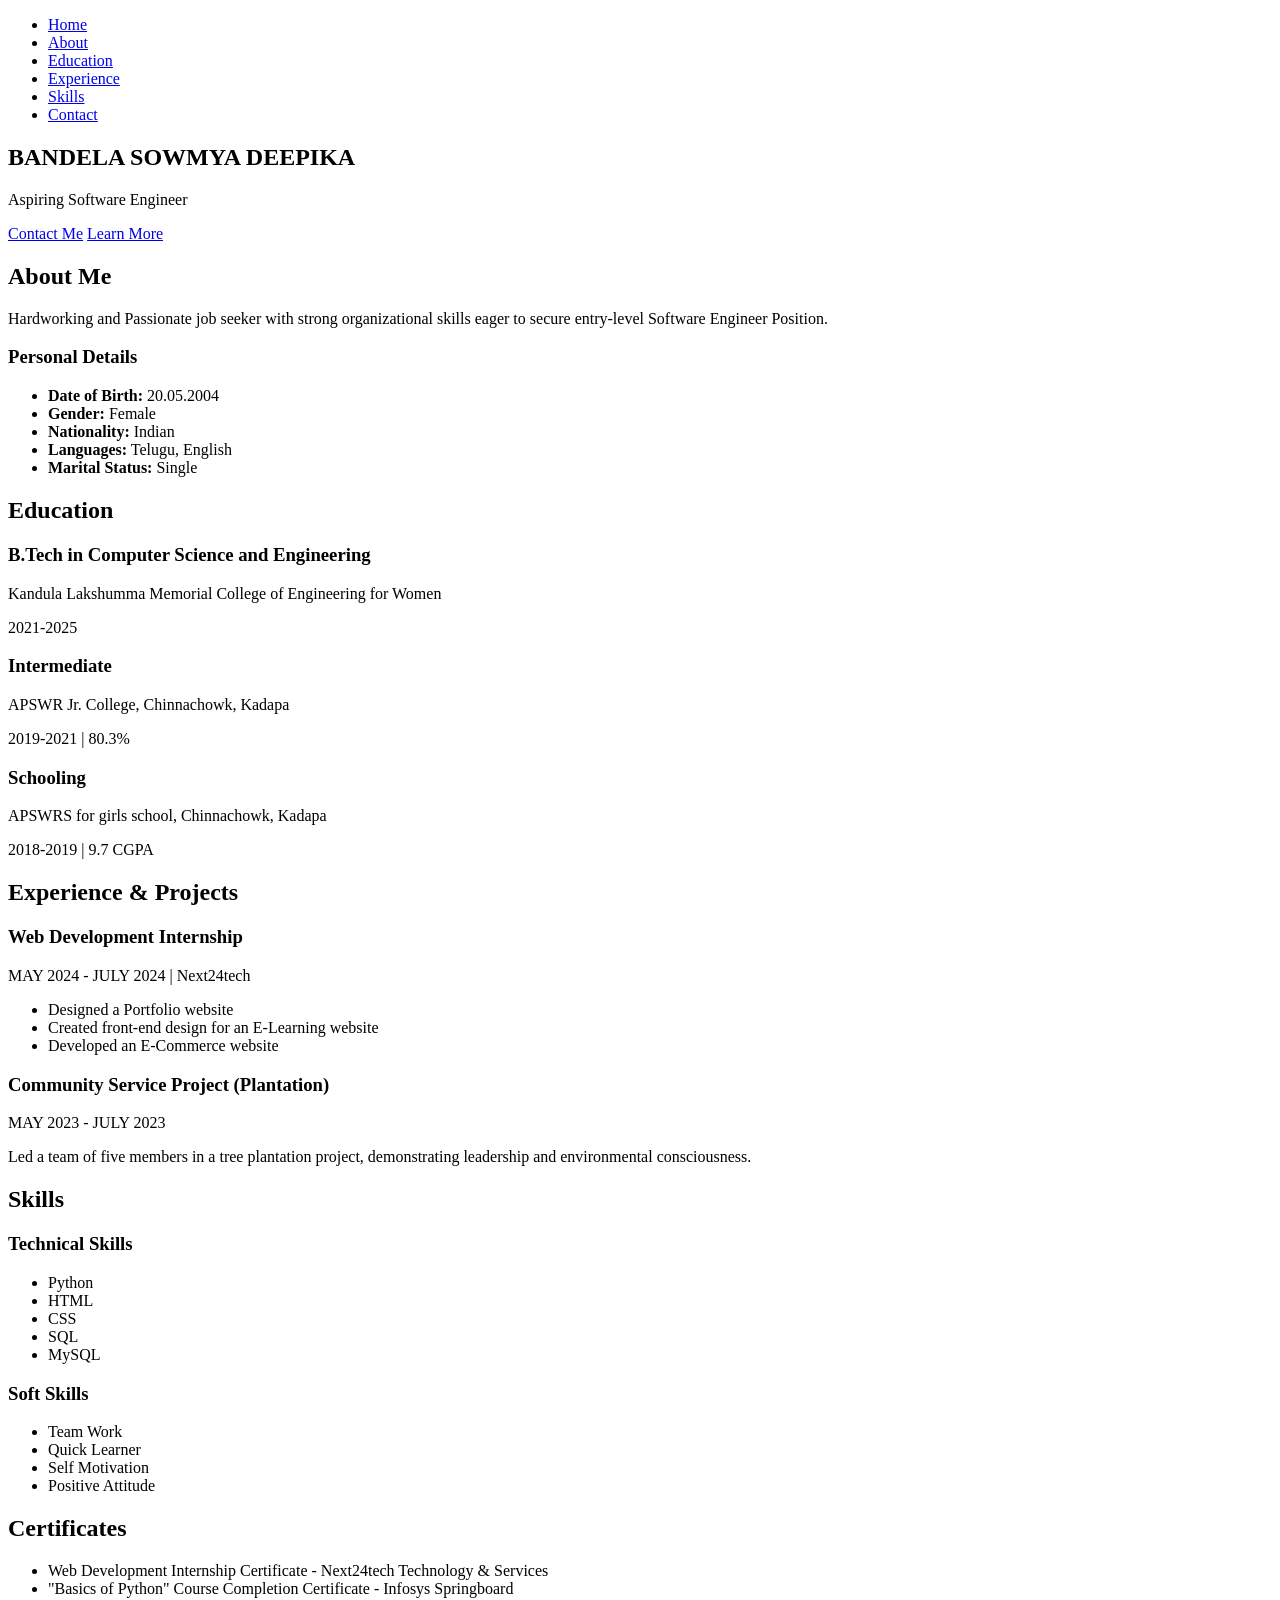
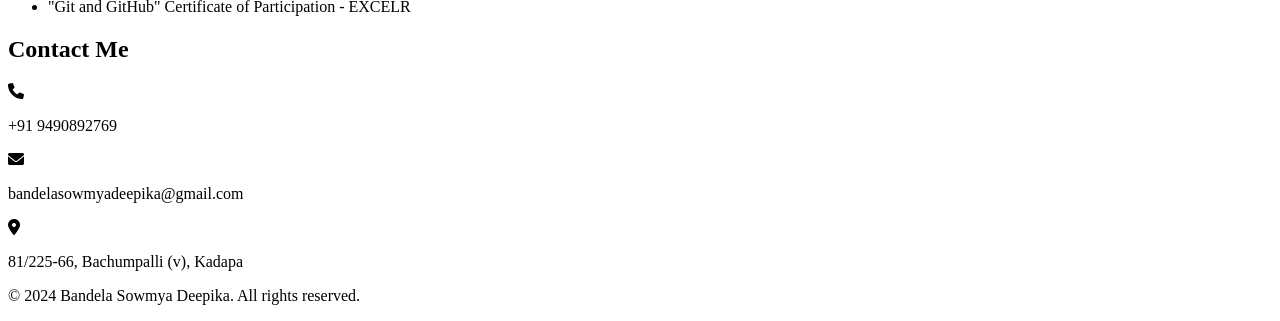
==== index.html @ d51e8ec5 "Rename portfolio.html to index.html" ====
<!DOCTYPE html>
<html lang="en">
<head>
    <meta charset="UTF-8">
    <meta name="viewport" content="width=device-width, initial-scale=1.0">
    <title>Bandela Sowmya Deepika - Portfolio</title>
    <link rel="stylesheet" href="styles.css"> <!-- Link to external CSS -->
    <link rel="stylesheet" href="https://cdnjs.cloudflare.com/ajax/libs/font-awesome/6.0.0/css/all.min.css">
</head>
<body>
    <nav>
        <div class="container">
            <ul>
                <li><a href="#home">Home</a></li>
                <li><a href="#about">About</a></li>
                <li><a href="#education">Education</a></li>
                <li><a href="#experience">Experience</a></li>
                <li><a href="#skills">Skills</a></li>
                <li><a href="#contact">Contact</a></li>
            </ul>
        </div>
    </nav>

    <section id="home" class="hero">
        <div class="container">
            <h1>BANDELA SOWMYA DEEPIKA</h1>
            <p class="subtitle">Aspiring Software Engineer</p>
            <div class="cta-buttons">
                <a href="#contact" class="btn">Contact Me</a>
                <a href="#about" class="btn btn-secondary">Learn More</a>
            </div>
        </div>
    </section>

    <section id="about">
        <div class="container">
            <h2>About Me</h2>
            <p class="objective">Hardworking and Passionate job seeker with strong organizational skills eager to secure entry-level Software Engineer Position.</p>
            <div class="personal-details">
                <h3>Personal Details</h3>
                <ul>
                    <li><strong>Date of Birth:</strong> 20.05.2004</li>
                    <li><strong>Gender:</strong> Female</li>
                    <li><strong>Nationality:</strong> Indian</li>
                    <li><strong>Languages:</strong> Telugu, English</li>
                    <li><strong>Marital Status:</strong> Single</li>
                </ul>
            </div>
        </div>
    </section>

    <section id="education">
        <div class="container">
            <h2>Education</h2>
            <div class="education-item">
                <h3>B.Tech in Computer Science and Engineering</h3>
                <p>Kandula Lakshumma Memorial College of Engineering for Women</p>
                <p>2021-2025</p>
            </div>
            <div class="education-item">
                <h3>Intermediate</h3>
                <p>APSWR Jr. College, Chinnachowk, Kadapa</p>
                <p>2019-2021 | 80.3%</p>
            </div>
            <div class="education-item">
                <h3>Schooling</h3>
                <p>APSWRS for girls school, Chinnachowk, Kadapa</p>
                <p>2018-2019 | 9.7 CGPA</p>
            </div>
        </div>
    </section>

    <section id="experience">
        <div class="container">
            <h2>Experience & Projects</h2>
            
            <div class="experience-item">
                <h3>Web Development Internship</h3>
                <p class="duration">MAY 2024 - JULY 2024 | Next24tech</p>
                <ul>
                    <li>Designed a Portfolio website</li>
                    <li>Created front-end design for an E-Learning website</li>
                    <li>Developed an E-Commerce website</li>
                </ul>
            </div>

            <div class="experience-item">
                <h3>Community Service Project (Plantation)</h3>
                <p class="duration">MAY 2023 - JULY 2023</p>
                <p>Led a team of five members in a tree plantation project, demonstrating leadership and environmental consciousness.</p>
            </div>
        </div>
    </section>

    <section id="skills">
        <div class="container">
            <h2>Skills</h2>
            <div class="skills-grid">
                <div class="skills-category">
                    <h3>Technical Skills</h3>
                    <ul>
                        <li>Python</li>
                        <li>HTML</li>
                        <li>CSS</li>
                        <li>SQL</li>
                        <li>MySQL</li>
                    </ul>
                </div>
                <div class="skills-category">
                    <h3>Soft Skills</h3>
                    <ul>
                        <li>Team Work</li>
                        <li>Quick Learner</li>
                        <li>Self Motivation</li>
                        <li>Positive Attitude</li>
                    </ul>
                </div>
            </div>
        </div>
    </section>

    <section id="certificates">
        <div class="container">
            <h2>Certificates</h2>
            <ul class="certificates-list">
                <li>Web Development Internship Certificate - Next24tech Technology & Services</li>
                <li>"Basics of Python" Course Completion Certificate - Infosys Springboard</li>
                <li>"Git and GitHub" Certificate of Participation - EXCELR</li>
            </ul>
        </div>
    </section>

    <section id="contact">
        <div class="container">
            <h2>Contact Me</h2>
            <div class="contact-info">
                <div class="contact-item">
                    <i class="fas fa-phone"></i>
                    <p>+91 9490892769</p>
                </div>
                <div class="contact-item">
                    <i class="fas fa-envelope"></i>
                    <p>bandelasowmyadeepika@gmail.com</p>
                </div>
                <div class="contact-item">
                    <i class="fas fa-map-marker-alt"></i>
                    <p>81/225-66, Bachumpalli (v), Kadapa</p>
                </div>
            </div>
        </div>
    </section>

    <footer>
        <div class="container">
            <p>&copy; 2024 Bandela Sowmya Deepika. All rights reserved.</p>
        </div>
    </footer>
</body>
</html>
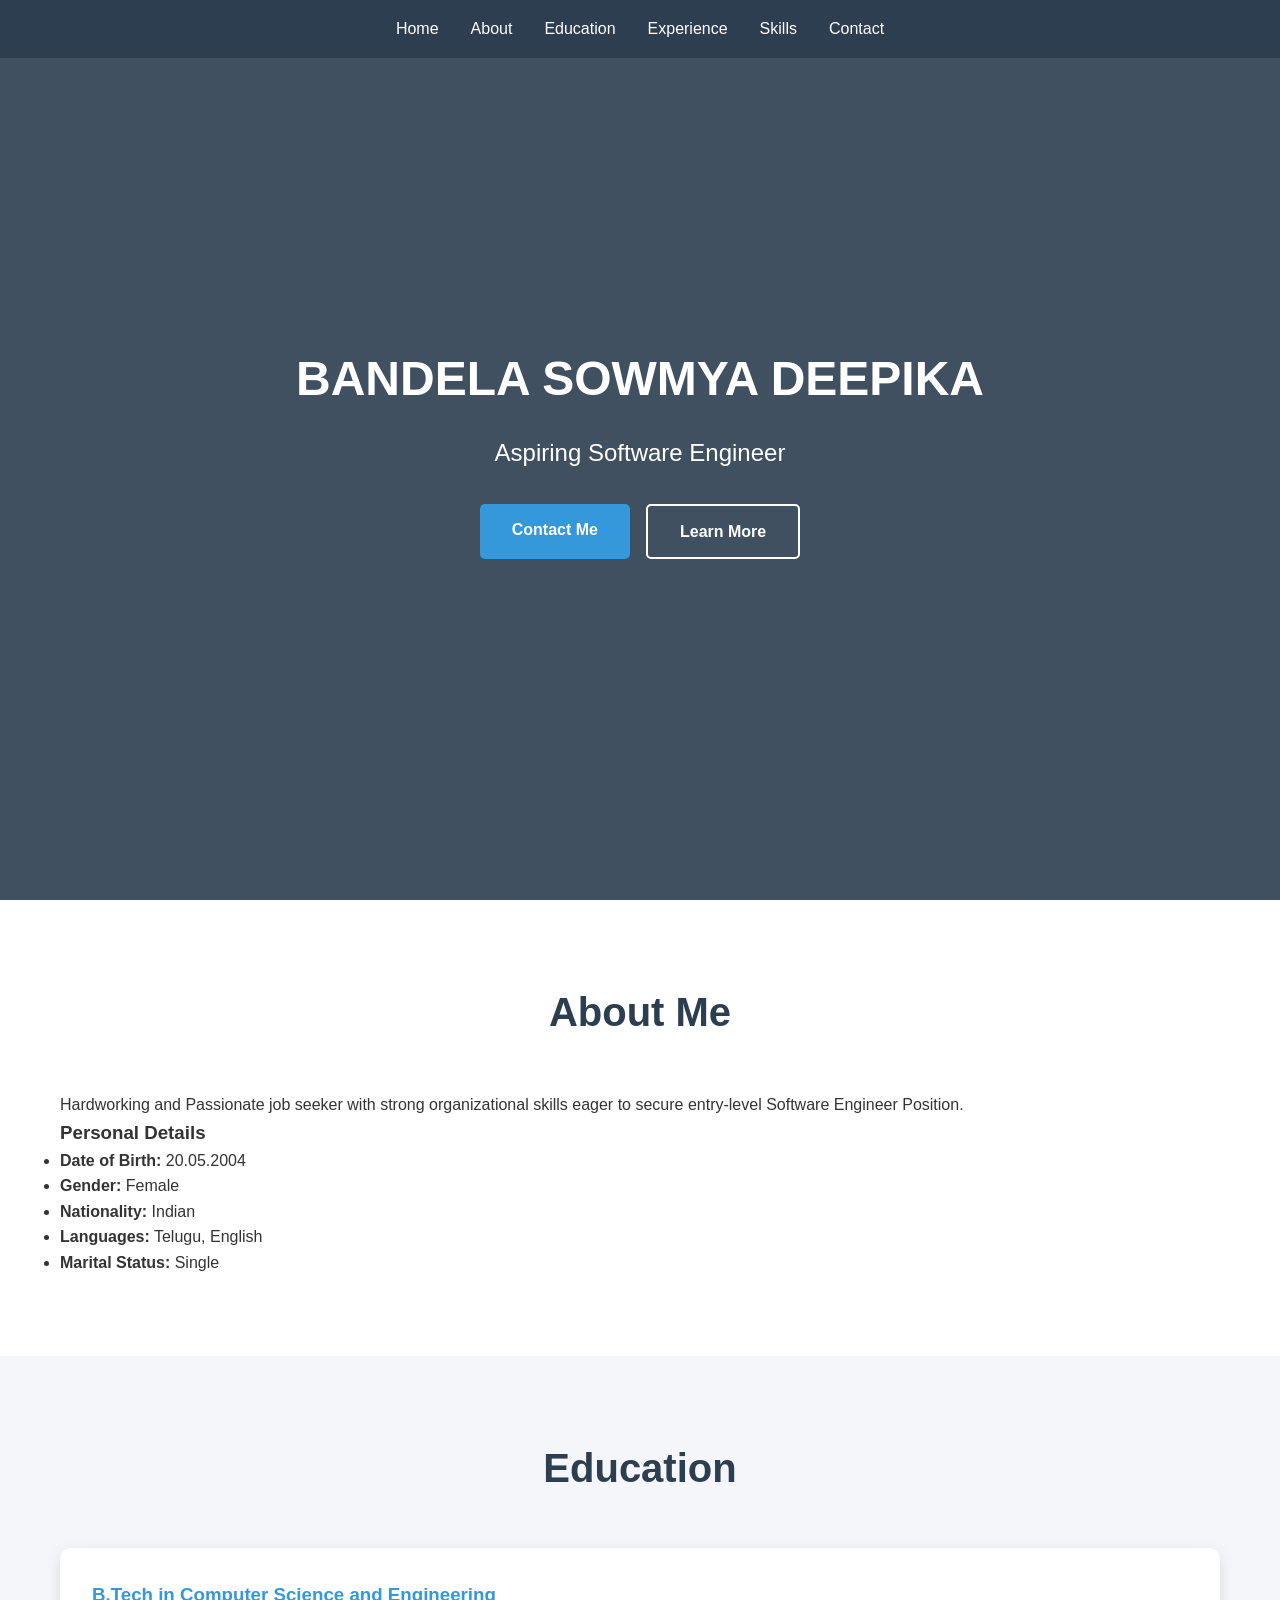
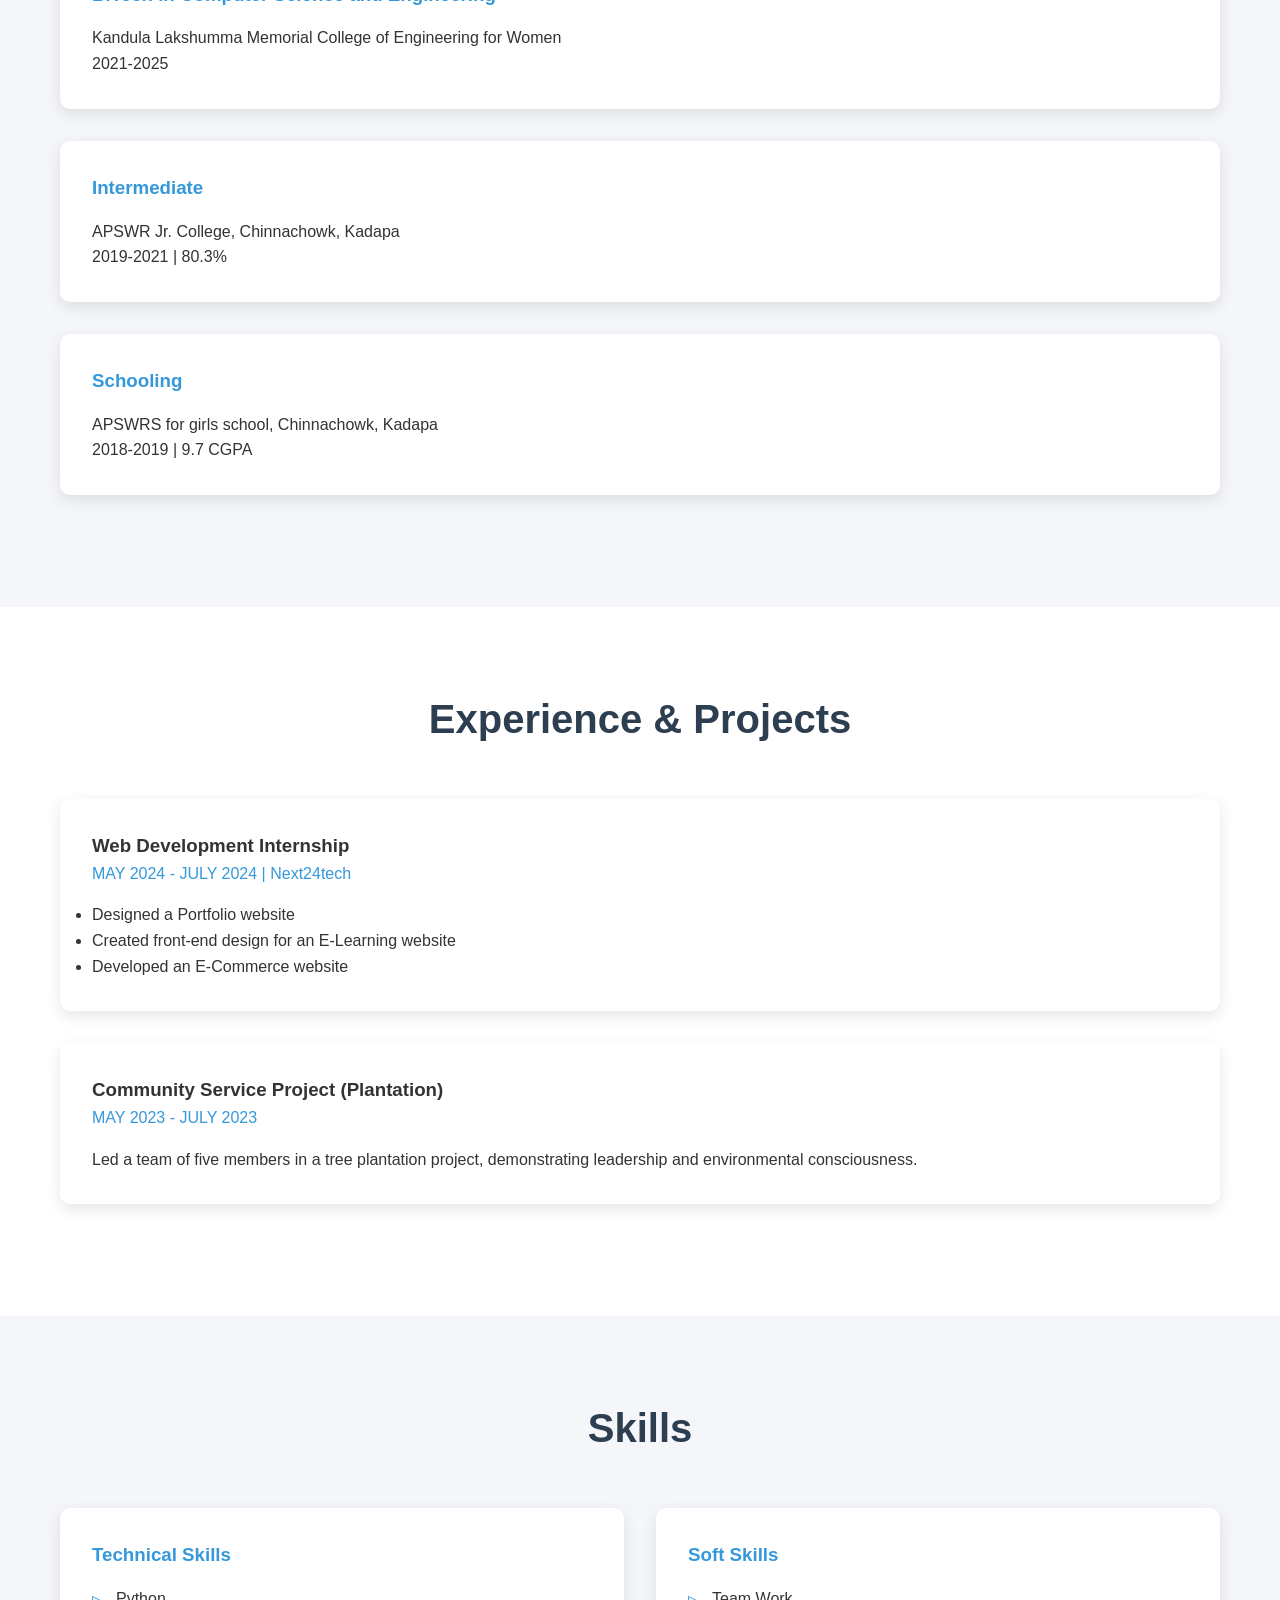
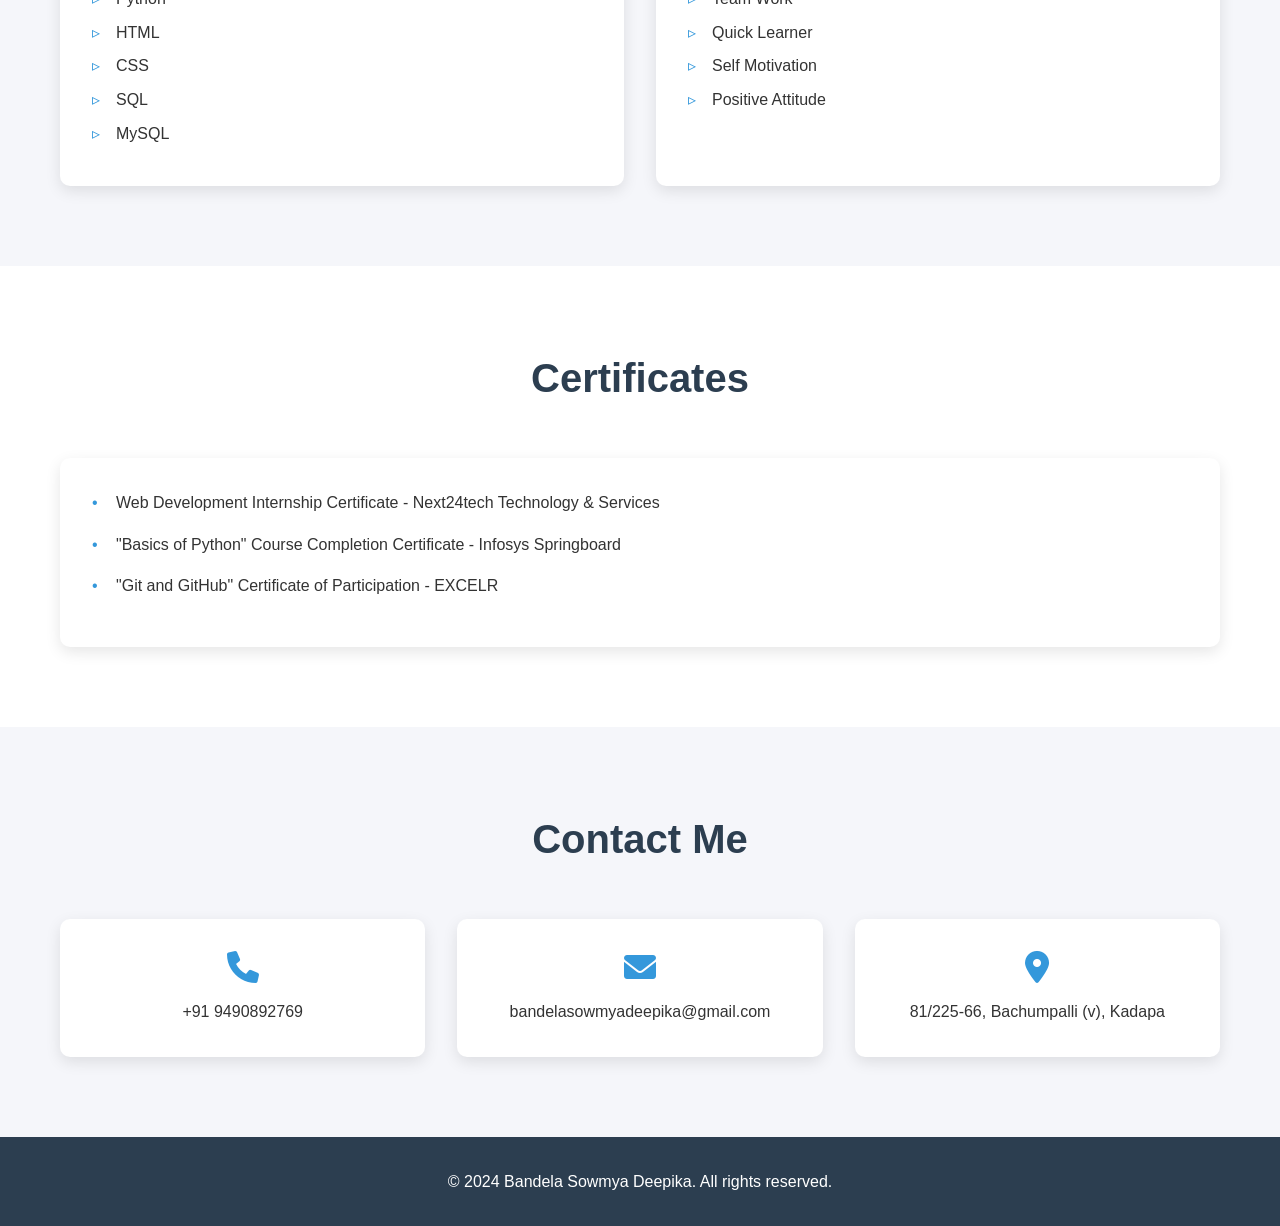
==== commit 84b32b15: "Update index.html" ====
--- a/index.html
+++ b/index.html
@@ -4,7 +4,7 @@
     <meta charset="UTF-8">
     <meta name="viewport" content="width=device-width, initial-scale=1.0">
     <title>Bandela Sowmya Deepika - Portfolio</title>
-    <link rel="stylesheet" href="styles.css"> <!-- Link to external CSS -->
+    <link rel="stylesheet" href="portfolio.css"> <!-- Link to external CSS -->
     <link rel="stylesheet" href="https://cdnjs.cloudflare.com/ajax/libs/font-awesome/6.0.0/css/all.min.css">
 </head>
 <body>
--- a/portfolio.css
+++ b/portfolio.css
@@ -0,0 +1,259 @@
+:root {
+    --primary-color: #2c3e50;
+    --secondary-color: #3498db;
+    --text-color: #333;
+    --light-bg: #f5f6fa;
+    --white: #ffffff;
+}
+
+* {
+    margin: 0;
+    padding: 0;
+    box-sizing: border-box;
+}
+
+body {
+    font-family: 'Segoe UI', Tahoma, Geneva, Verdana, sans-serif;
+    line-height: 1.6;
+    color: var(--text-color);
+}
+
+.container {
+    max-width: 1200px;
+    margin: 0 auto;
+    padding: 0 20px;
+}
+
+/* Navigation */
+nav {
+    background-color: var(--primary-color);
+    padding: 1rem 0;
+    position: fixed;
+    width: 100%;
+    top: 0;
+    z-index: 1000;
+}
+
+nav ul {
+    display: flex;
+    justify-content: center;
+    list-style: none;
+    gap: 2rem;
+}
+
+nav a {
+    color: var(--white);
+    text-decoration: none;
+    font-weight: 500;
+    transition: color 0.3s;
+}
+
+nav a:hover {
+    color: var(--secondary-color);
+}
+
+/* Hero Section */
+.hero {
+    background: linear-gradient(rgba(44, 62, 80, 0.9), rgba(44, 62, 80, 0.9)),
+                url('https://images.unsplash.com/photo-1517694712202-14dd9538aa97') center/cover;
+    height: 100vh;
+    display: flex;
+    align-items: center;
+    text-align: center;
+    color: var(--white);
+}
+
+.hero h1 {
+    font-size: 3rem;
+    margin-bottom: 1rem;
+}
+
+.subtitle {
+    font-size: 1.5rem;
+    margin-bottom: 2rem;
+}
+
+.cta-buttons {
+    display: flex;
+    gap: 1rem;
+    justify-content: center;
+}
+
+.btn {
+    padding: 0.8rem 2rem;
+    border-radius: 5px;
+    text-decoration: none;
+    font-weight: bold;
+    transition: transform 0.3s;
+}
+
+.btn:hover {
+    transform: translateY(-3px);
+}
+
+.btn {
+    background-color: var(--secondary-color);
+    color: var(--white);
+}
+
+.btn-secondary {
+    background-color: transparent;
+    border: 2px solid var(--white);
+}
+
+/* Sections */
+section {
+    padding: 5rem 0;
+}
+
+section:nth-child(even) {
+    background-color: var(--light-bg);
+}
+
+h2 {
+    text-align: center;
+    margin-bottom: 3rem;
+    color: var(--primary-color);
+    font-size: 2.5rem;
+}
+
+/* Education */
+.education-item {
+    background: var(--white);
+    padding: 2rem;
+    border-radius: 10px;
+    margin-bottom: 2rem;
+    box-shadow: 0 5px 15px rgba(0, 0, 0, 0.1);
+}
+
+.education-item h3 {
+    color: var(--secondary-color);
+    margin-bottom: 1rem;
+}
+
+/* Experience */
+.experience-item {
+    background: var(--white);
+    padding: 2rem;
+    border-radius: 10px;
+    margin-bottom: 2rem;
+    box-shadow: 0 5px 15px rgba(0, 0, 0, 0.1);
+}
+
+.duration {
+    color: var(--secondary-color);
+    font-weight: 500;
+    margin-bottom: 1rem;
+}
+
+/* Skills */
+.skills-grid {
+    display: grid;
+    grid-template-columns: repeat(auto-fit, minmax(250px, 1fr));
+    gap: 2rem;
+}
+
+.skills-category {
+    background: var(--white);
+    padding: 2rem;
+    border-radius: 10px;
+    box-shadow: 0 5px 15px rgba(0, 0, 0, 0.1);
+}
+
+.skills-category h3 {
+    color: var(--secondary-color);
+    margin-bottom: 1rem;
+}
+
+.skills-category ul {
+    list-style: none;
+}
+
+.skills-category li {
+    margin-bottom: 0.5rem;
+    padding-left: 1.5rem;
+    position: relative;
+}
+
+.skills-category li::before {
+    content: "▹";
+    position: absolute;
+    left: 0;
+    color: var(--secondary-color);
+}
+
+/* Certificates */
+.certificates-list {
+    list-style: none;
+    padding: 2rem;
+    background: var(--white);
+    border-radius: 10px;
+    box-shadow: 0 5px 15px rgba(0, 0, 0, 0.1);
+}
+
+.certificates-list li {
+    margin-bottom: 1rem;
+    padding-left: 1.5rem;
+    position: relative;
+}
+
+.certificates-list li::before {
+    content: "•";
+    position: absolute;
+    left: 0;
+    color: var(--secondary-color);
+}
+
+/* Contact */
+.contact-info {
+    display: grid;
+    grid-template-columns: repeat(auto-fit, minmax(250px, 1fr));
+    gap: 2rem;
+    text-align: center;
+}
+
+.contact-item {
+    background: var(--white);
+    padding: 2rem;
+    border-radius: 10px;
+    box-shadow: 0 5px 15px rgba(0, 0, 0, 0.1);
+}
+
+.contact-item i {
+    font-size: 2rem;
+    color: var(--secondary-color);
+    margin-bottom: 1rem;
+}
+
+/* Footer */
+footer {
+    background-color: var(--primary-color);
+    color: var(--white);
+    text-align: center;
+    padding: 2rem 0;
+}
+
+/* Responsive Design */
+@media (max-width: 768px) {
+    nav ul {
+        flex-direction: column;
+        text-align: center;
+    }
+
+    .hero h1 {
+        font-size: 2rem;
+    }
+
+    .subtitle {
+        font-size: 1.2rem;
+    }
+
+    .cta-buttons {
+        flex-direction: column;
+    }
+
+    .btn {
+        width: 100%;
+        margin-bottom: 1rem;
+    }
+}
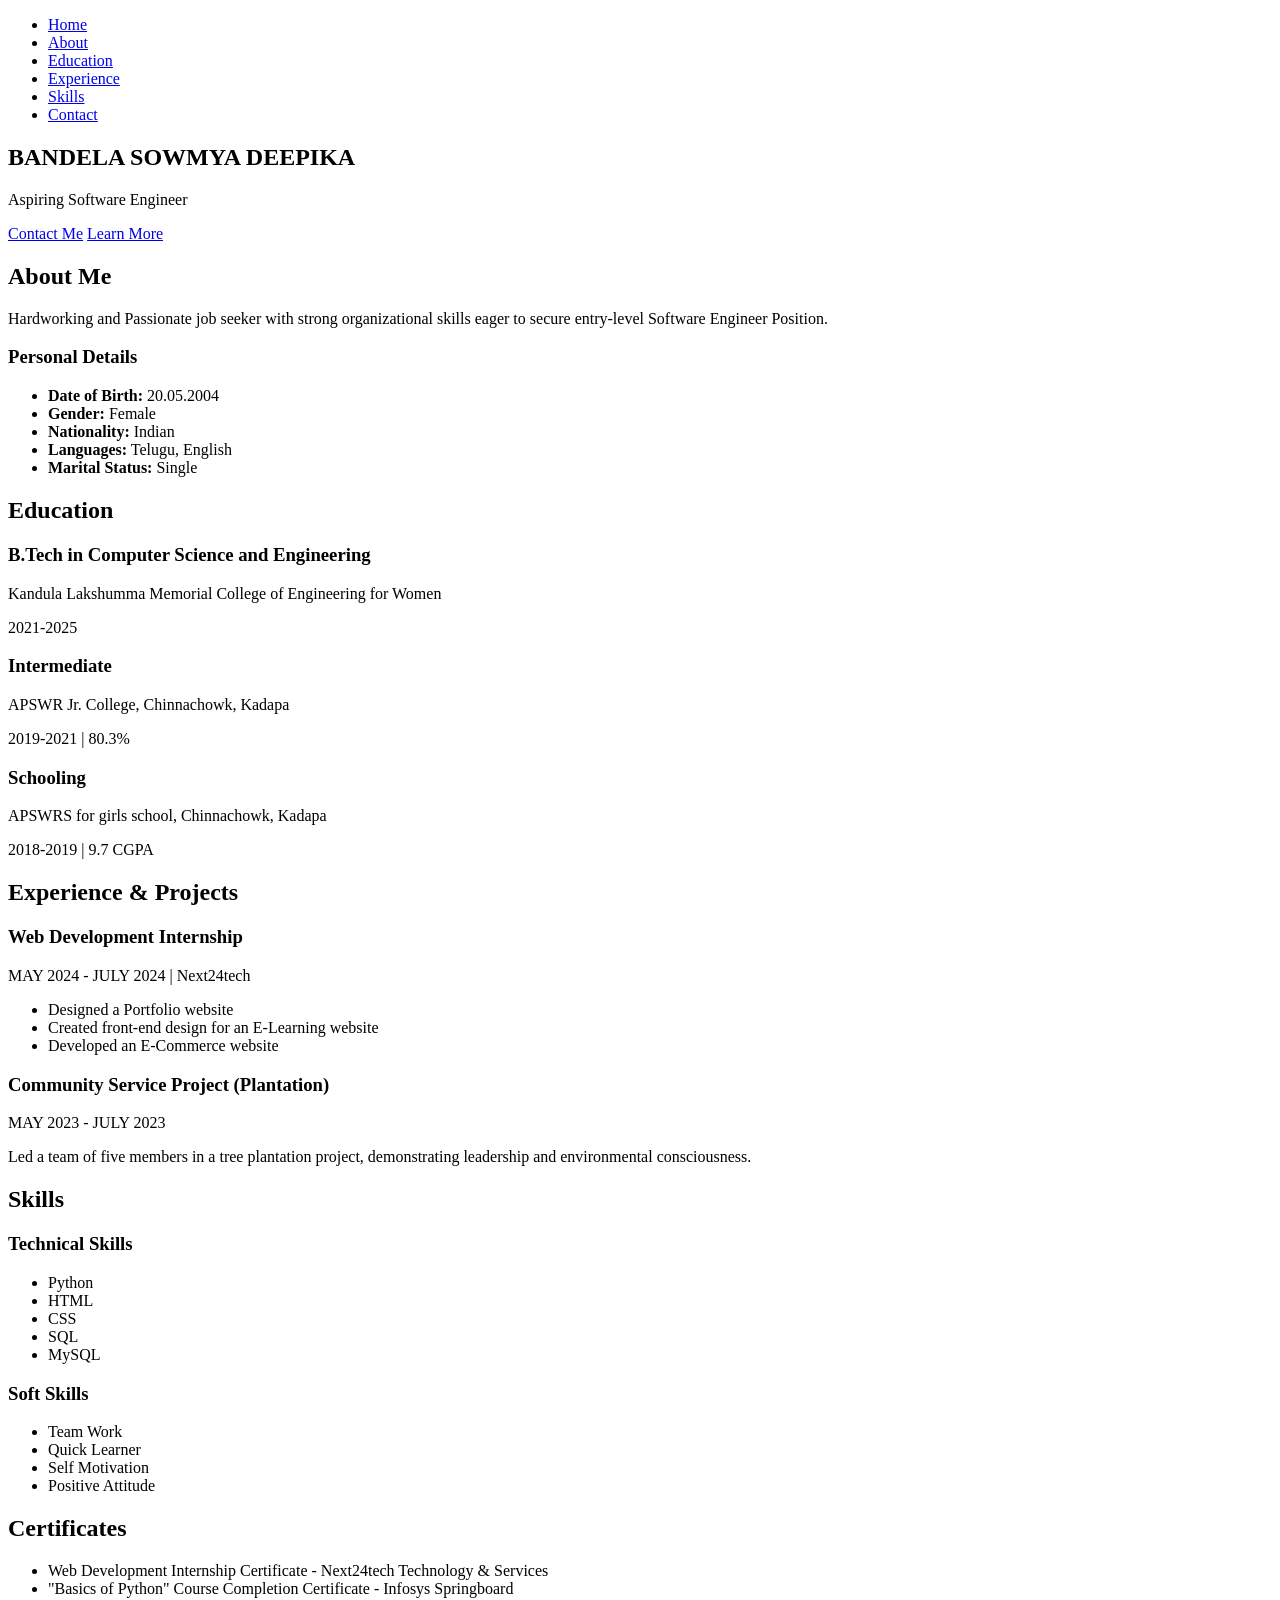
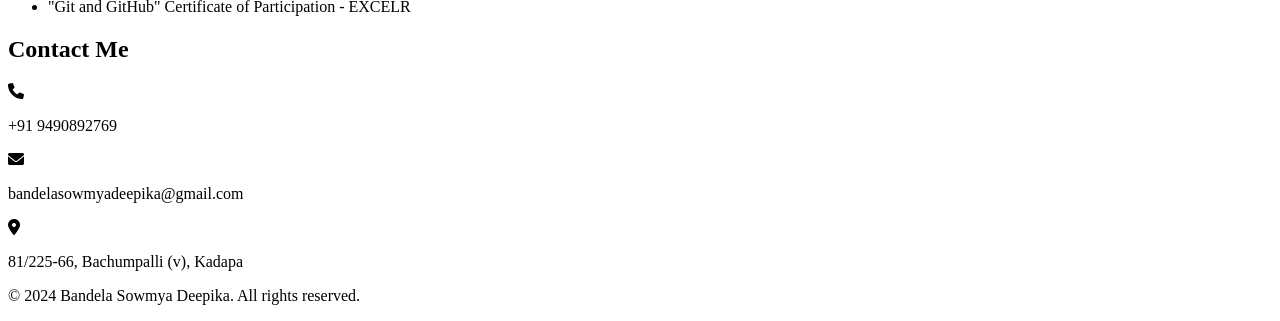
==== commit b56f57f8: "Update index.html" ====
--- a/index.html
+++ b/index.html
@@ -4,7 +4,7 @@
     <meta charset="UTF-8">
     <meta name="viewport" content="width=device-width, initial-scale=1.0">
     <title>Bandela Sowmya Deepika - Portfolio</title>
-    <link rel="stylesheet" href="portfolio.css"> <!-- Link to external CSS -->
+    <link rel="stylesheet" href="//portfolio.css"> <!-- Link to external CSS -->
     <link rel="stylesheet" href="https://cdnjs.cloudflare.com/ajax/libs/font-awesome/6.0.0/css/all.min.css">
 </head>
 <body>
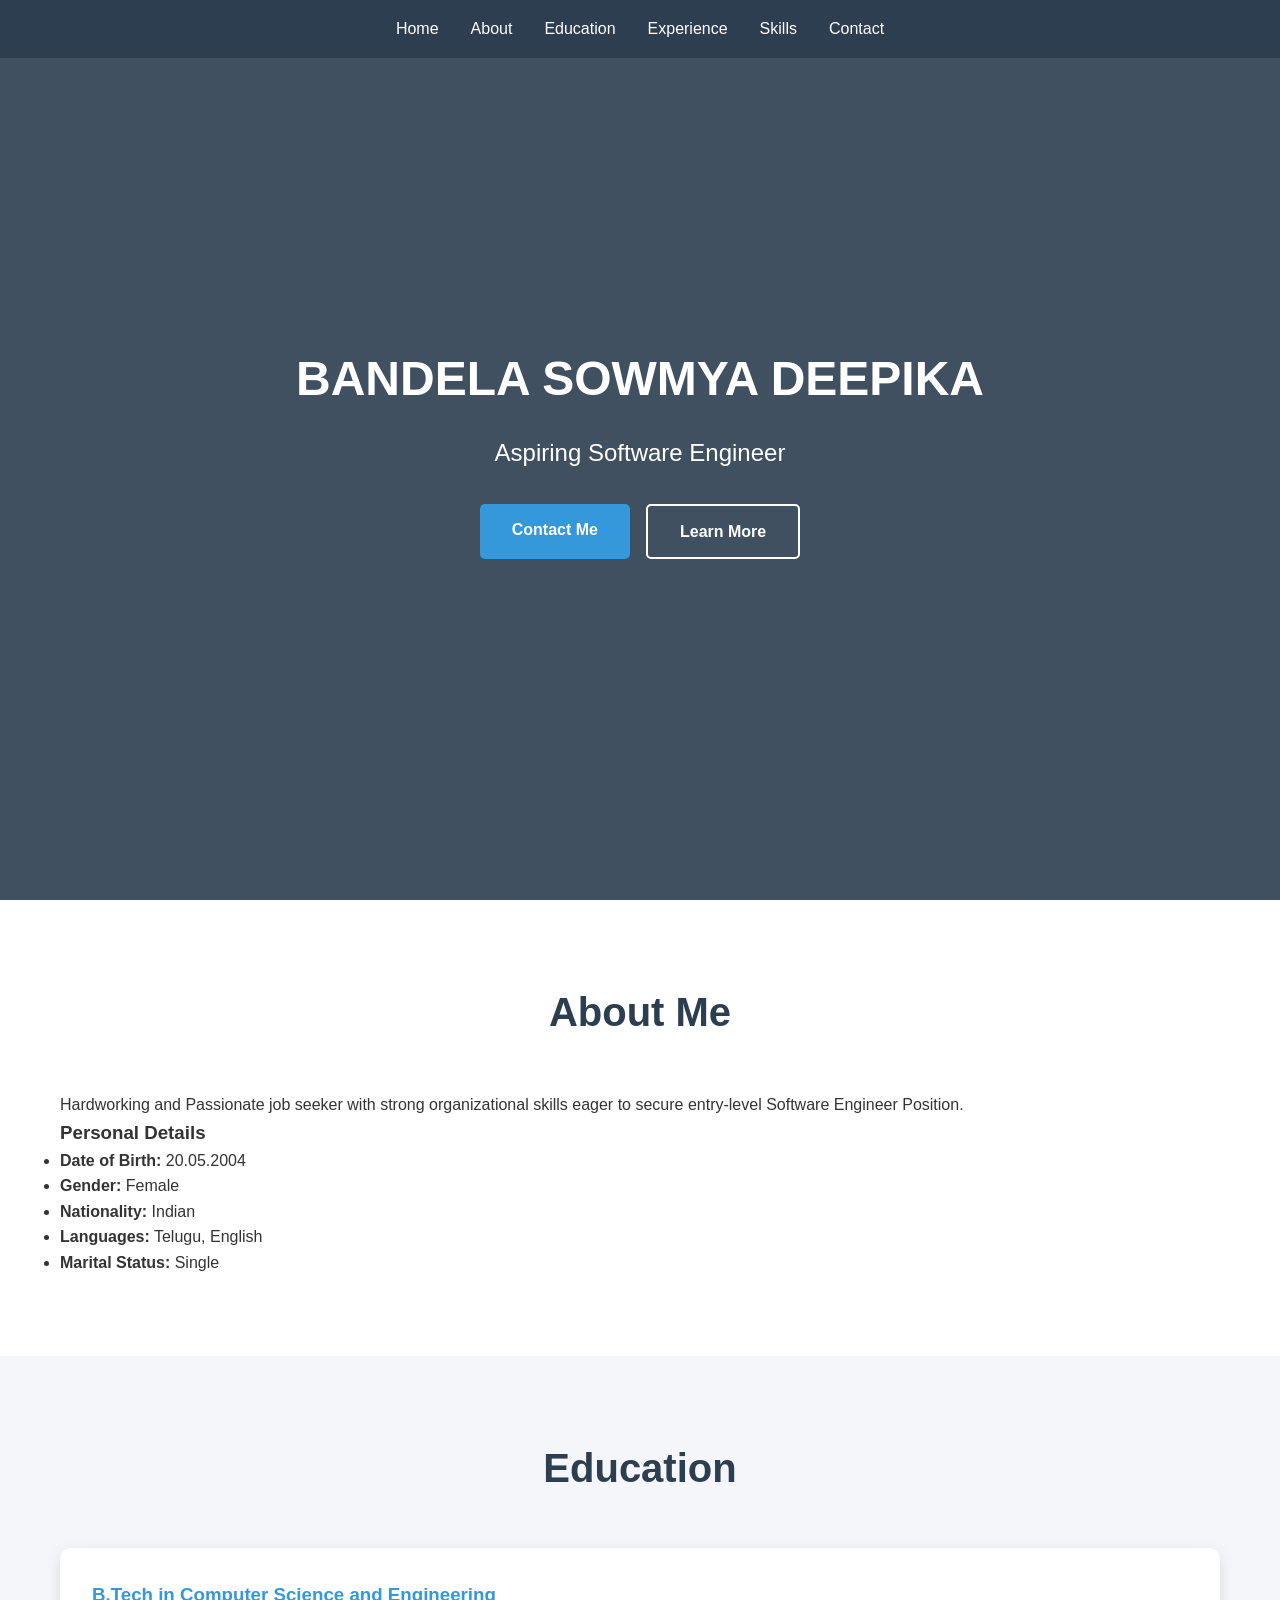
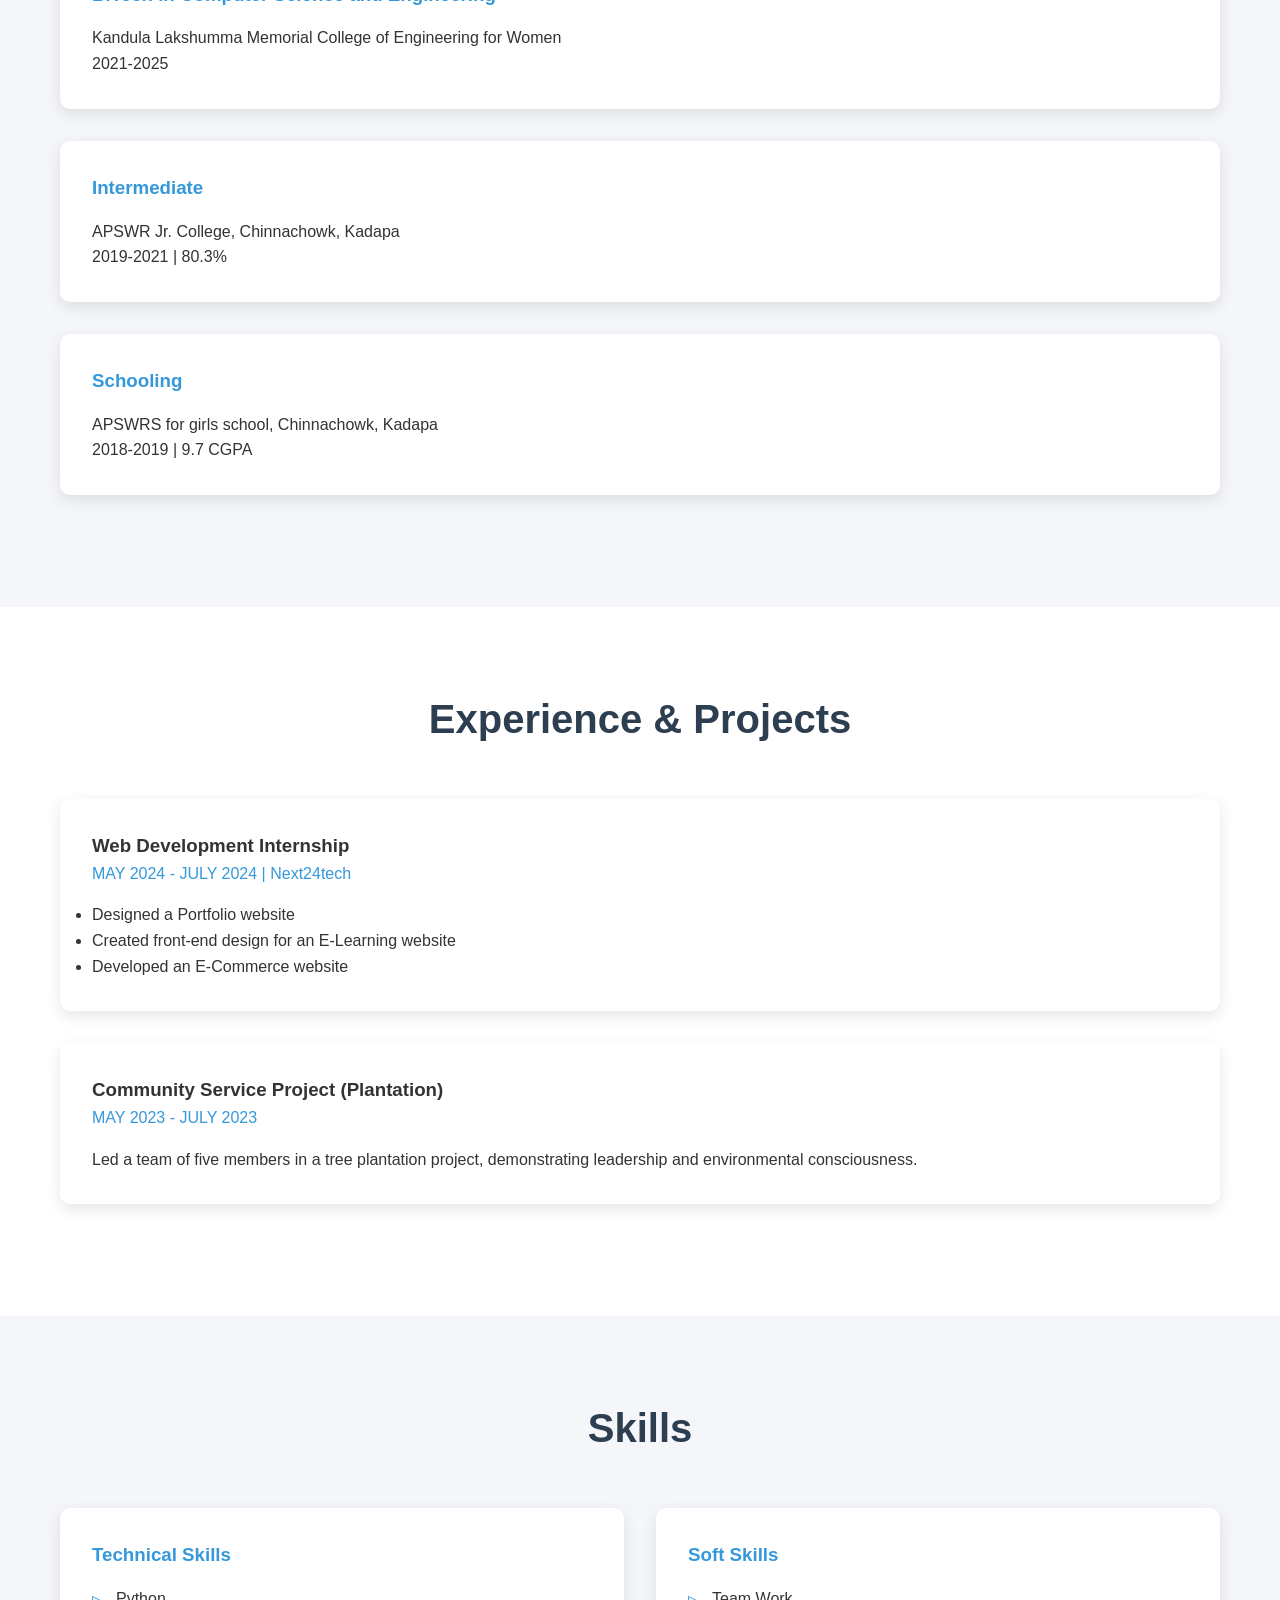
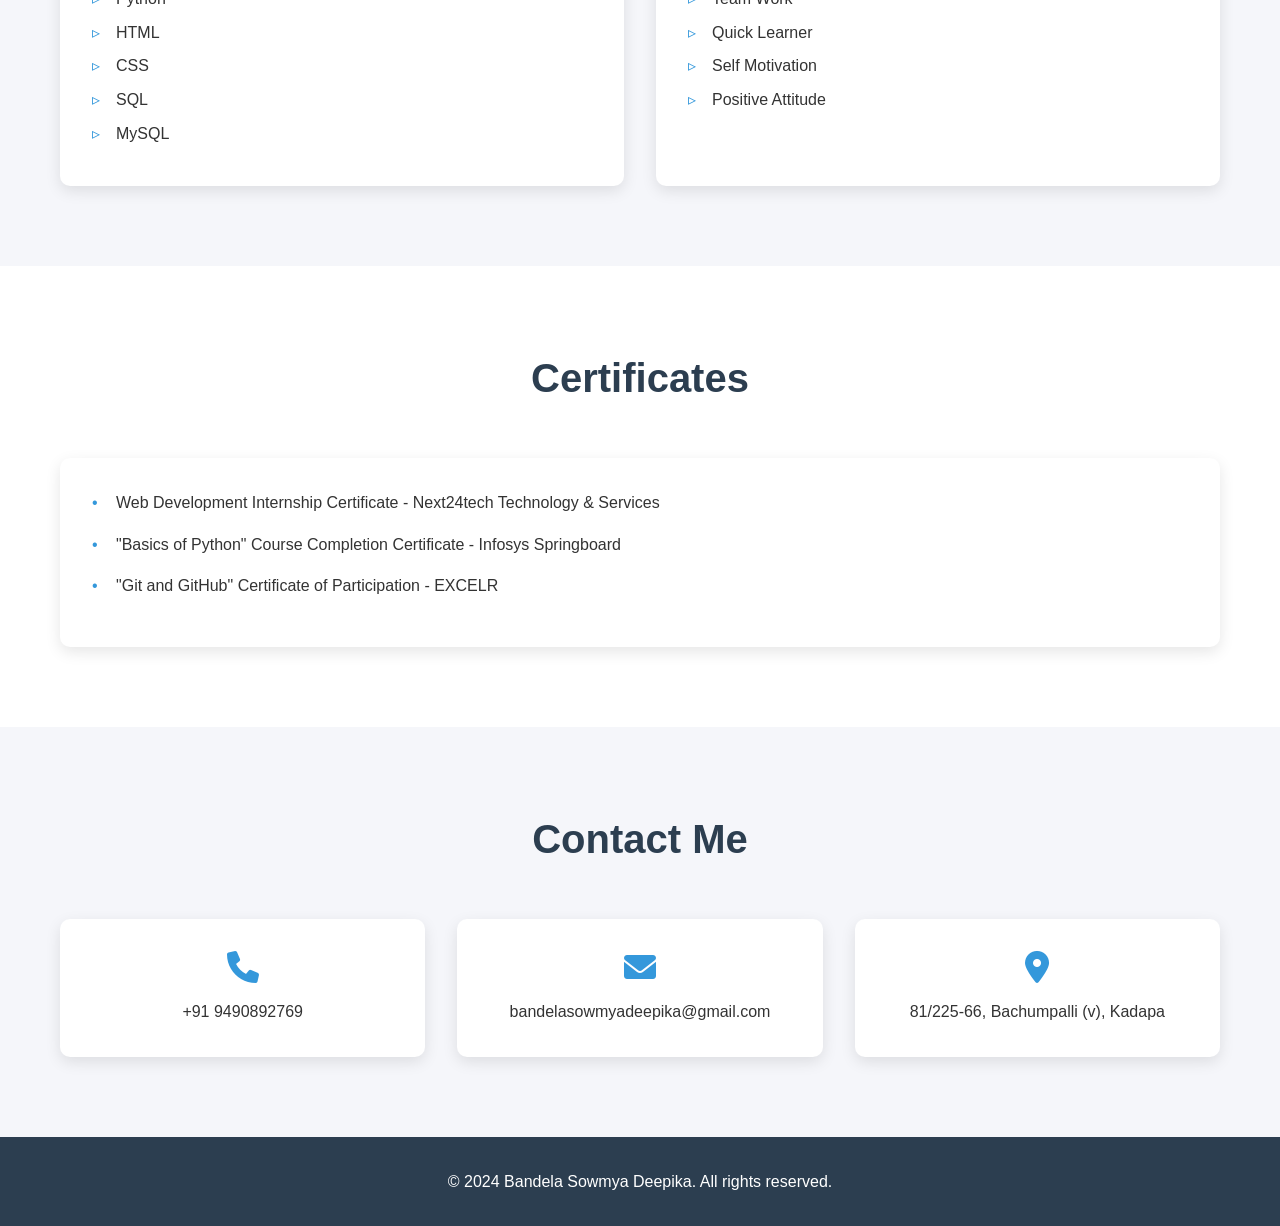
==== commit f783ca95: "Update index.html" ====
--- a/index.html
+++ b/index.html
@@ -4,7 +4,7 @@
     <meta charset="UTF-8">
     <meta name="viewport" content="width=device-width, initial-scale=1.0">
     <title>Bandela Sowmya Deepika - Portfolio</title>
-    <link rel="stylesheet" href="//portfolio.css"> <!-- Link to external CSS -->
+    <link rel="stylesheet" href="portfolio.css"> <!-- Link to external CSS -->
     <link rel="stylesheet" href="https://cdnjs.cloudflare.com/ajax/libs/font-awesome/6.0.0/css/all.min.css">
 </head>
 <body>
--- a/portfolio.css
+++ b/portfolio.css
@@ -0,0 +1,259 @@
+:root {
+    --primary-color: #2c3e50;
+    --secondary-color: #3498db;
+    --text-color: #333;
+    --light-bg: #f5f6fa;
+    --white: #ffffff;
+}
+
+* {
+    margin: 0;
+    padding: 0;
+    box-sizing: border-box;
+}
+
+body {
+    font-family: 'Segoe UI', Tahoma, Geneva, Verdana, sans-serif;
+    line-height: 1.6;
+    color: var(--text-color);
+}
+
+.container {
+    max-width: 1200px;
+    margin: 0 auto;
+    padding: 0 20px;
+}
+
+/* Navigation */
+nav {
+    background-color: var(--primary-color);
+    padding: 1rem 0;
+    position: fixed;
+    width: 100%;
+    top: 0;
+    z-index: 1000;
+}
+
+nav ul {
+    display: flex;
+    justify-content: center;
+    list-style: none;
+    gap: 2rem;
+}
+
+nav a {
+    color: var(--white);
+    text-decoration: none;
+    font-weight: 500;
+    transition: color 0.3s;
+}
+
+nav a:hover {
+    color: var(--secondary-color);
+}
+
+/* Hero Section */
+.hero {
+    background: linear-gradient(rgba(44, 62, 80, 0.9), rgba(44, 62, 80, 0.9)),
+                url('https://images.unsplash.com/photo-1517694712202-14dd9538aa97') center/cover;
+    height: 100vh;
+    display: flex;
+    align-items: center;
+    text-align: center;
+    color: var(--white);
+}
+
+.hero h1 {
+    font-size: 3rem;
+    margin-bottom: 1rem;
+}
+
+.subtitle {
+    font-size: 1.5rem;
+    margin-bottom: 2rem;
+}
+
+.cta-buttons {
+    display: flex;
+    gap: 1rem;
+    justify-content: center;
+}
+
+.btn {
+    padding: 0.8rem 2rem;
+    border-radius: 5px;
+    text-decoration: none;
+    font-weight: bold;
+    transition: transform 0.3s;
+}
+
+.btn:hover {
+    transform: translateY(-3px);
+}
+
+.btn {
+    background-color: var(--secondary-color);
+    color: var(--white);
+}
+
+.btn-secondary {
+    background-color: transparent;
+    border: 2px solid var(--white);
+}
+
+/* Sections */
+section {
+    padding: 5rem 0;
+}
+
+section:nth-child(even) {
+    background-color: var(--light-bg);
+}
+
+h2 {
+    text-align: center;
+    margin-bottom: 3rem;
+    color: var(--primary-color);
+    font-size: 2.5rem;
+}
+
+/* Education */
+.education-item {
+    background: var(--white);
+    padding: 2rem;
+    border-radius: 10px;
+    margin-bottom: 2rem;
+    box-shadow: 0 5px 15px rgba(0, 0, 0, 0.1);
+}
+
+.education-item h3 {
+    color: var(--secondary-color);
+    margin-bottom: 1rem;
+}
+
+/* Experience */
+.experience-item {
+    background: var(--white);
+    padding: 2rem;
+    border-radius: 10px;
+    margin-bottom: 2rem;
+    box-shadow: 0 5px 15px rgba(0, 0, 0, 0.1);
+}
+
+.duration {
+    color: var(--secondary-color);
+    font-weight: 500;
+    margin-bottom: 1rem;
+}
+
+/* Skills */
+.skills-grid {
+    display: grid;
+    grid-template-columns: repeat(auto-fit, minmax(250px, 1fr));
+    gap: 2rem;
+}
+
+.skills-category {
+    background: var(--white);
+    padding: 2rem;
+    border-radius: 10px;
+    box-shadow: 0 5px 15px rgba(0, 0, 0, 0.1);
+}
+
+.skills-category h3 {
+    color: var(--secondary-color);
+    margin-bottom: 1rem;
+}
+
+.skills-category ul {
+    list-style: none;
+}
+
+.skills-category li {
+    margin-bottom: 0.5rem;
+    padding-left: 1.5rem;
+    position: relative;
+}
+
+.skills-category li::before {
+    content: "▹";
+    position: absolute;
+    left: 0;
+    color: var(--secondary-color);
+}
+
+/* Certificates */
+.certificates-list {
+    list-style: none;
+    padding: 2rem;
+    background: var(--white);
+    border-radius: 10px;
+    box-shadow: 0 5px 15px rgba(0, 0, 0, 0.1);
+}
+
+.certificates-list li {
+    margin-bottom: 1rem;
+    padding-left: 1.5rem;
+    position: relative;
+}
+
+.certificates-list li::before {
+    content: "•";
+    position: absolute;
+    left: 0;
+    color: var(--secondary-color);
+}
+
+/* Contact */
+.contact-info {
+    display: grid;
+    grid-template-columns: repeat(auto-fit, minmax(250px, 1fr));
+    gap: 2rem;
+    text-align: center;
+}
+
+.contact-item {
+    background: var(--white);
+    padding: 2rem;
+    border-radius: 10px;
+    box-shadow: 0 5px 15px rgba(0, 0, 0, 0.1);
+}
+
+.contact-item i {
+    font-size: 2rem;
+    color: var(--secondary-color);
+    margin-bottom: 1rem;
+}
+
+/* Footer */
+footer {
+    background-color: var(--primary-color);
+    color: var(--white);
+    text-align: center;
+    padding: 2rem 0;
+}
+
+/* Responsive Design */
+@media (max-width: 768px) {
+    nav ul {
+        flex-direction: column;
+        text-align: center;
+    }
+
+    .hero h1 {
+        font-size: 2rem;
+    }
+
+    .subtitle {
+        font-size: 1.2rem;
+    }
+
+    .cta-buttons {
+        flex-direction: column;
+    }
+
+    .btn {
+        width: 100%;
+        margin-bottom: 1rem;
+    }
+}
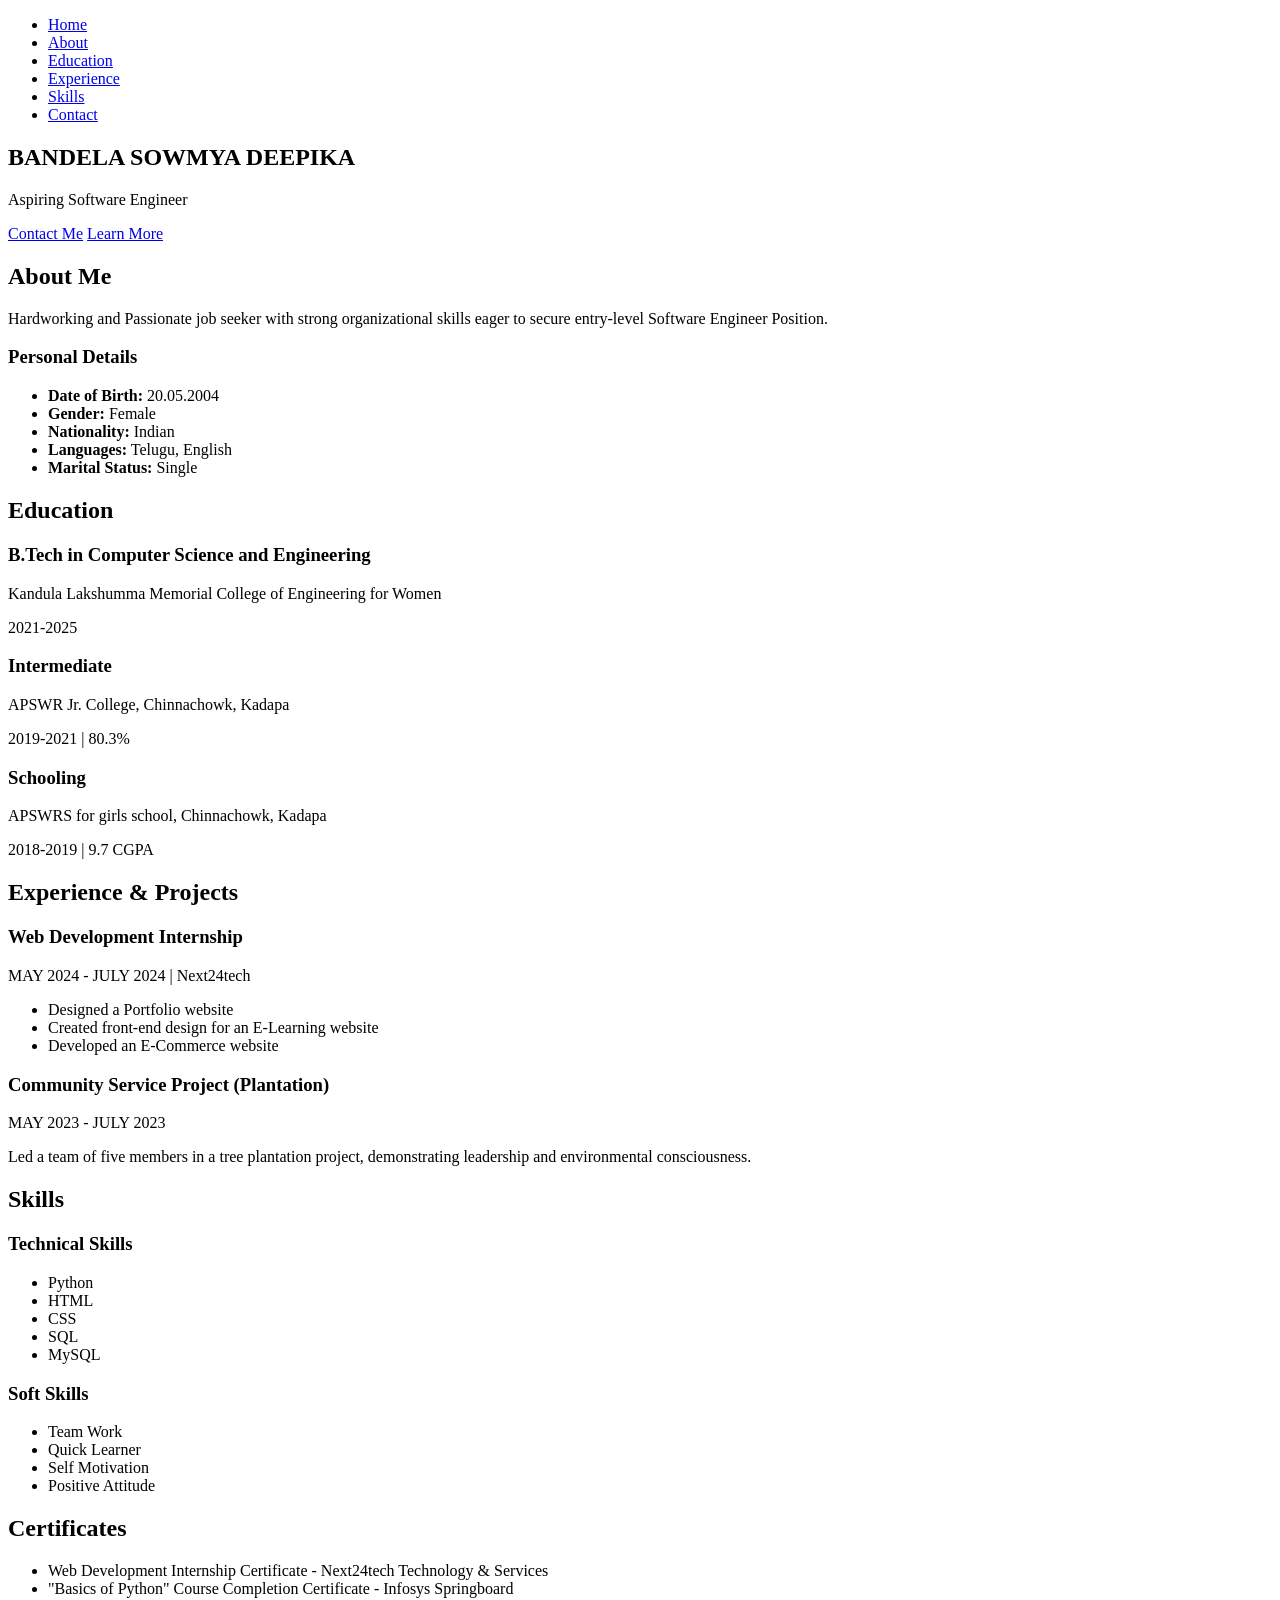
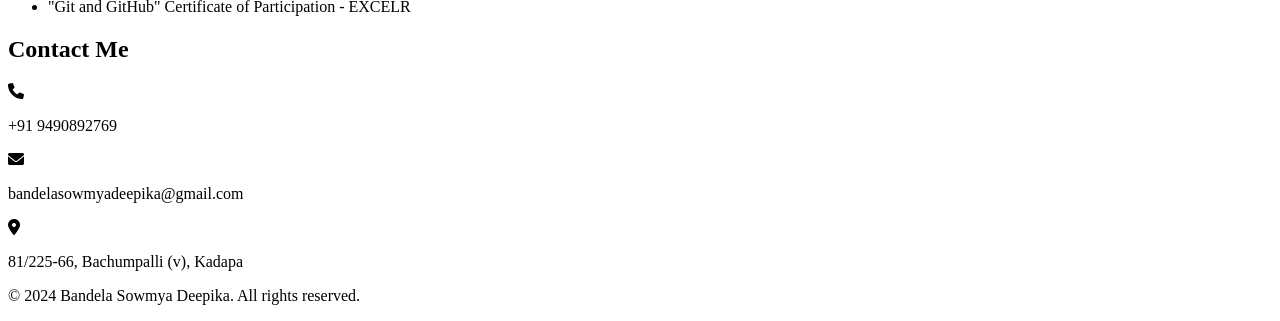
==== commit 61c945f9: "Update index.html" ====
--- a/index.html
+++ b/index.html
@@ -4,7 +4,7 @@
     <meta charset="UTF-8">
     <meta name="viewport" content="width=device-width, initial-scale=1.0">
     <title>Bandela Sowmya Deepika - Portfolio</title>
-    <link rel="stylesheet" href="portfolio.css"> <!-- Link to external CSS -->
+    <link rel="stylesheet" href="//portfolio.css"> <!-- Link to external CSS -->
     <link rel="stylesheet" href="https://cdnjs.cloudflare.com/ajax/libs/font-awesome/6.0.0/css/all.min.css">
 </head>
 <body>
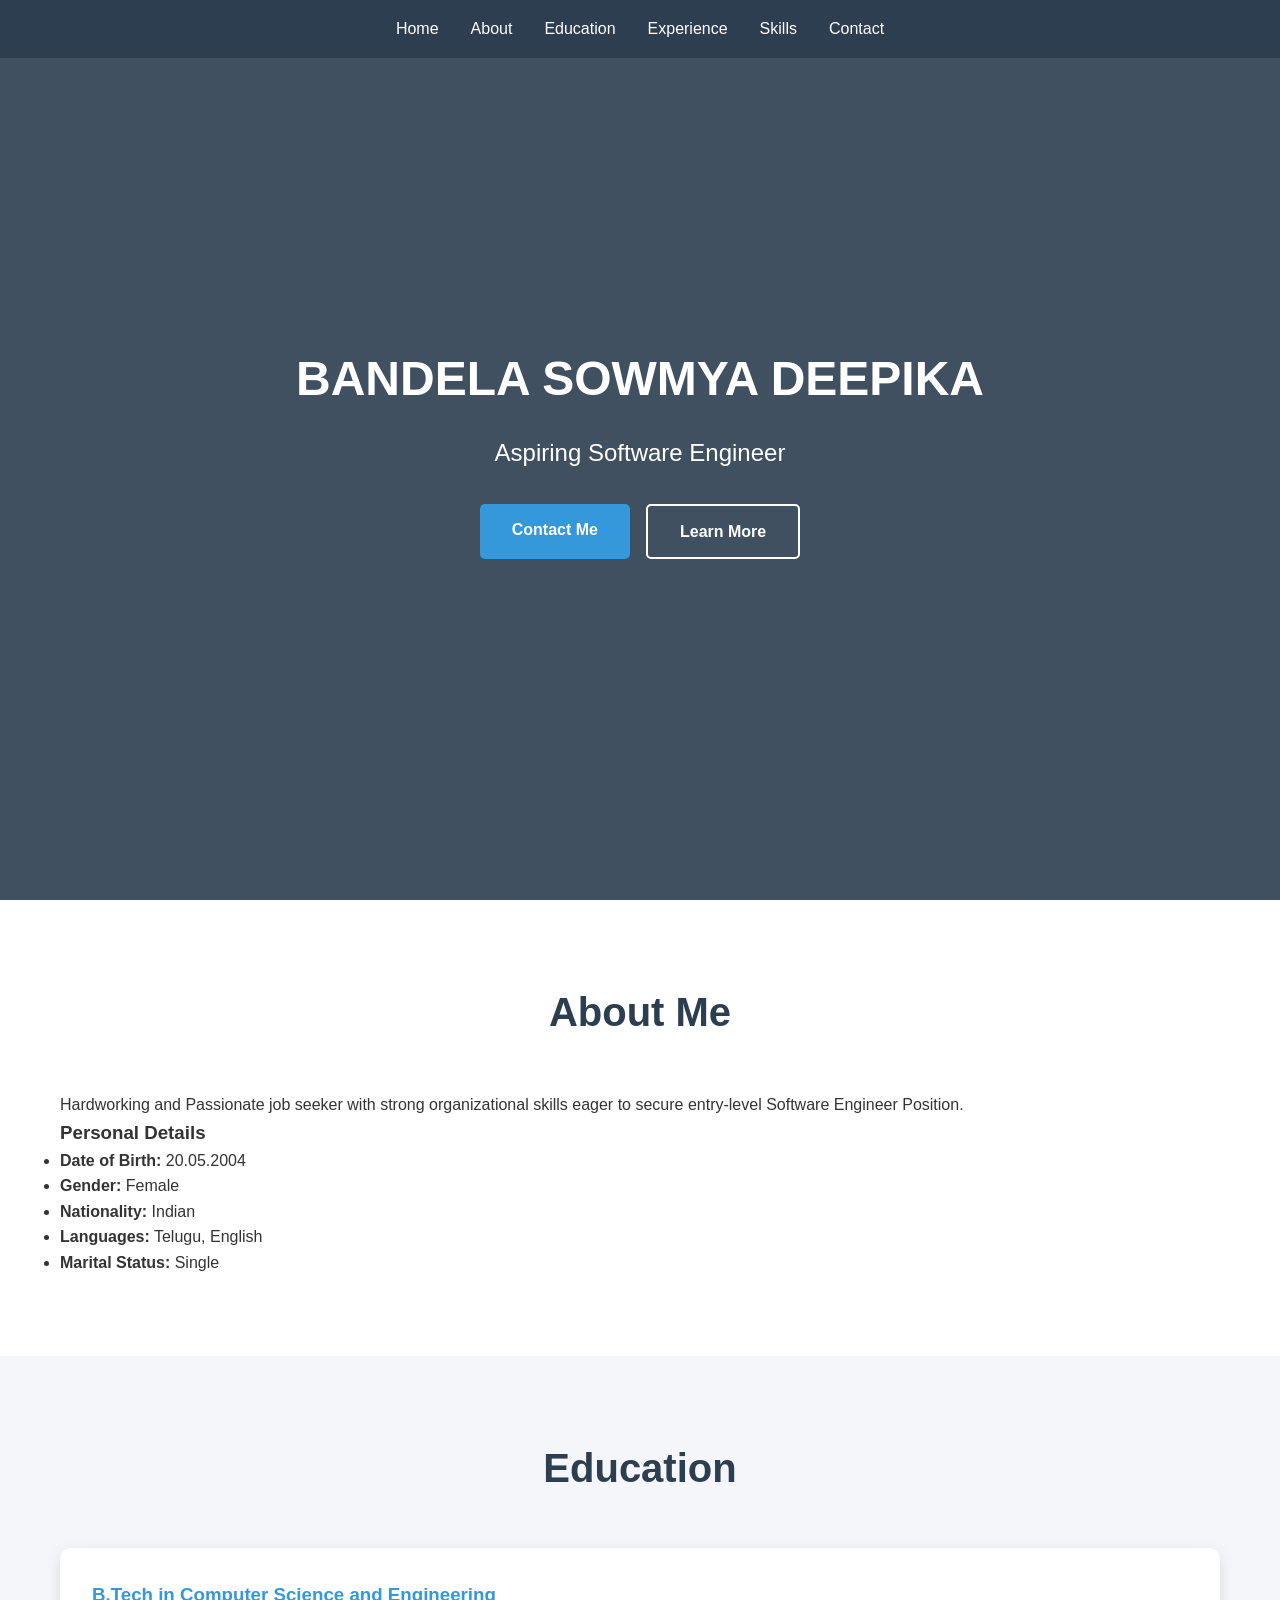
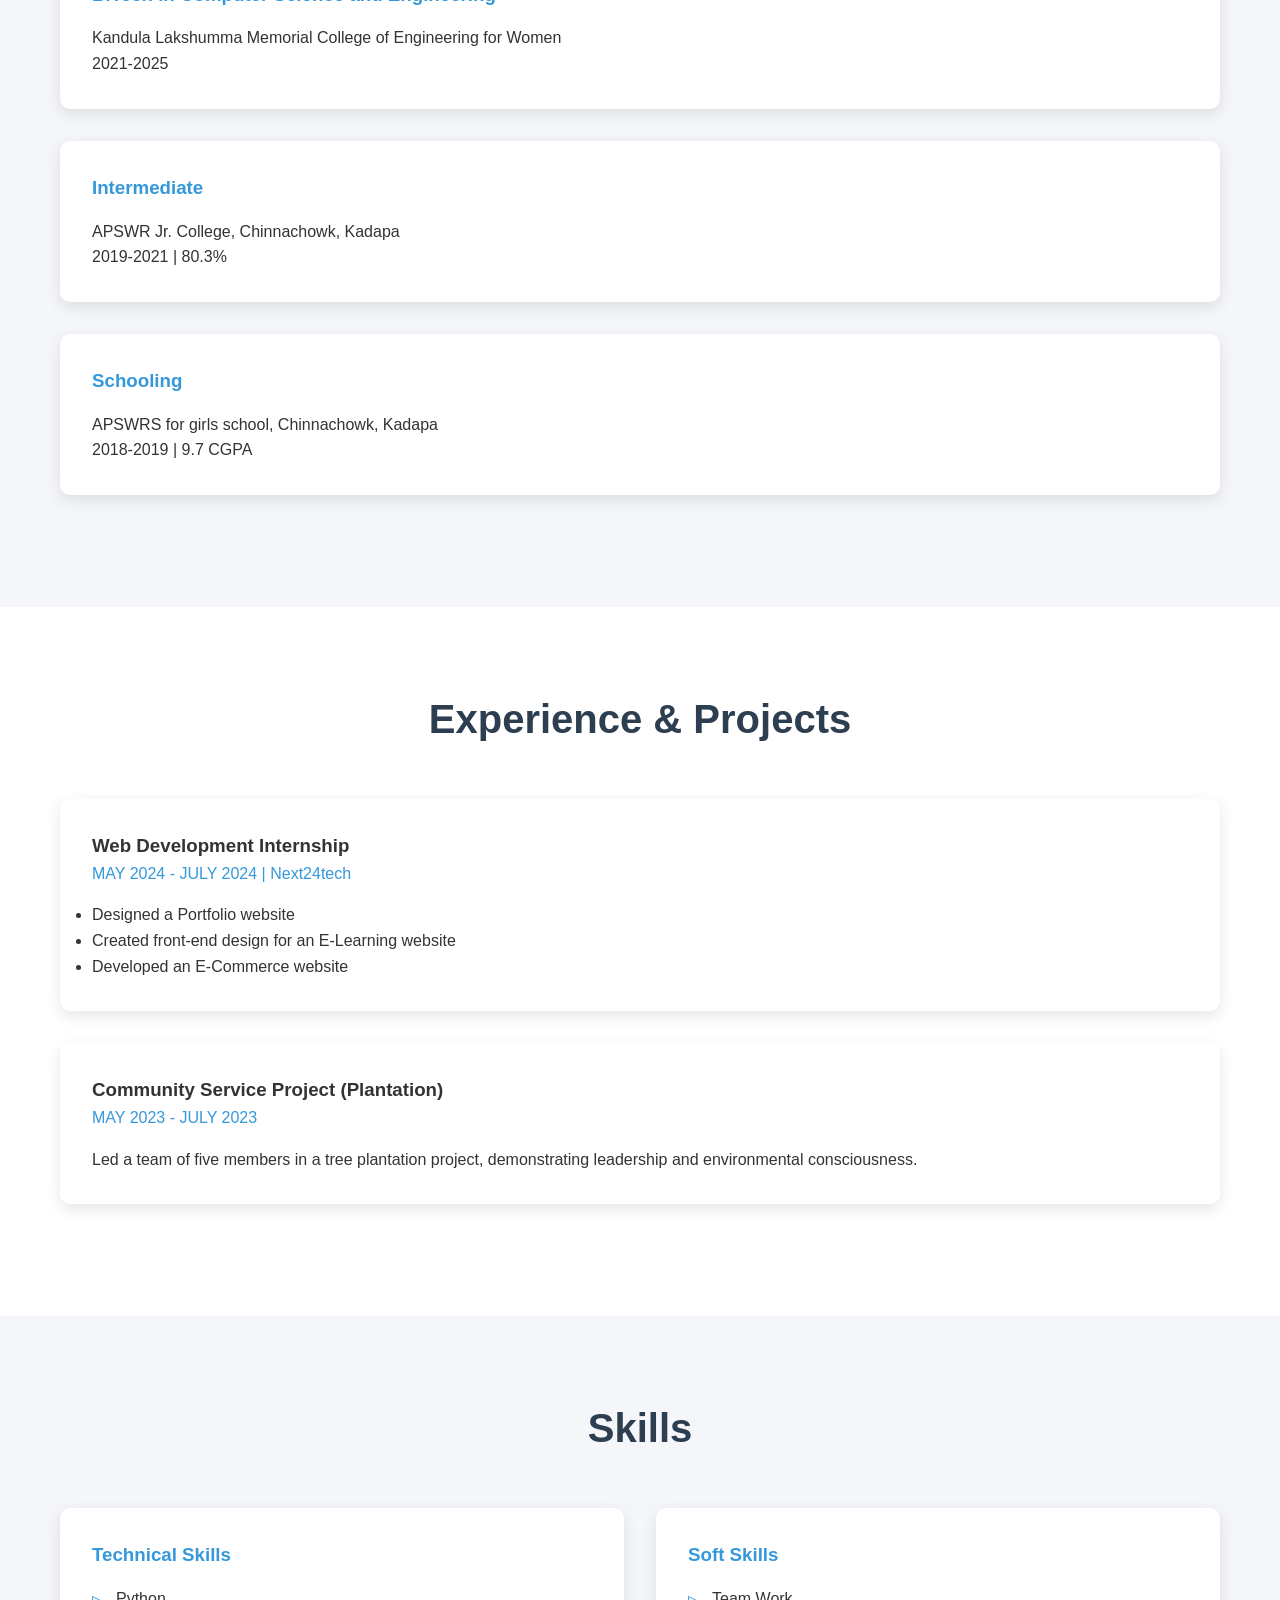
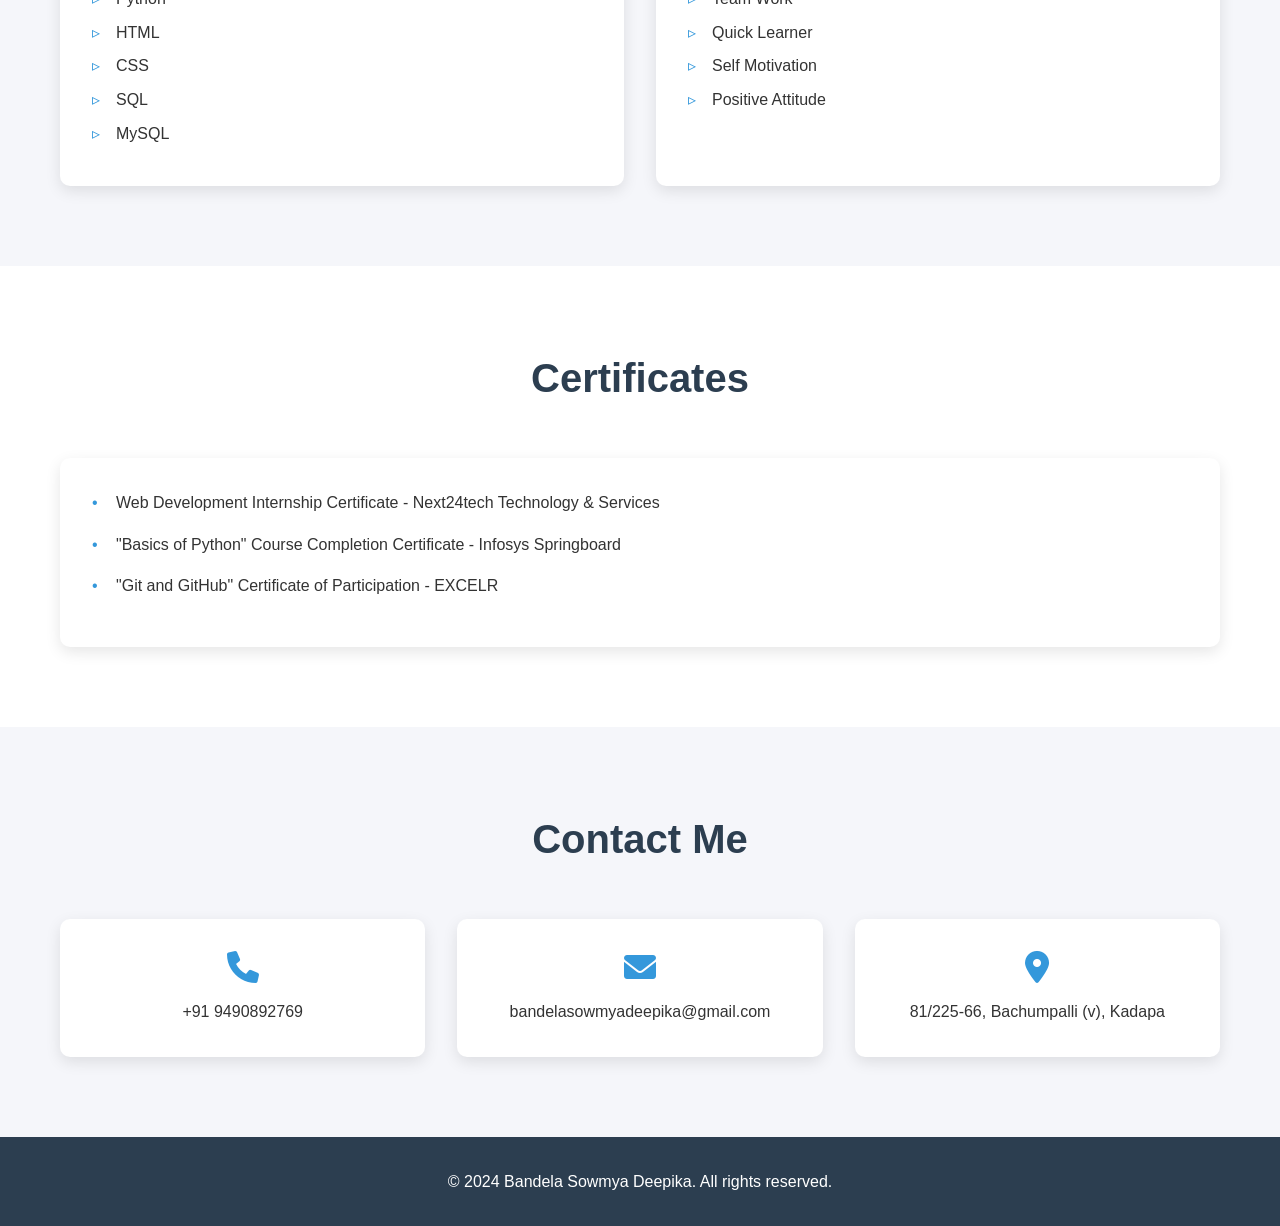
==== commit 7ea1b5fa: "Update index.html" ====
--- a/index.html
+++ b/index.html
@@ -4,7 +4,7 @@
     <meta charset="UTF-8">
     <meta name="viewport" content="width=device-width, initial-scale=1.0">
     <title>Bandela Sowmya Deepika - Portfolio</title>
-    <link rel="stylesheet" href="//portfolio.css"> <!-- Link to external CSS -->
+    <link rel="stylesheet" href="portfolio.css"> <!-- Link to external CSS -->
     <link rel="stylesheet" href="https://cdnjs.cloudflare.com/ajax/libs/font-awesome/6.0.0/css/all.min.css">
 </head>
 <body>
--- a/portfolio.css
+++ b/portfolio.css
@@ -0,0 +1,259 @@
+:root {
+    --primary-color: #2c3e50;
+    --secondary-color: #3498db;
+    --text-color: #333;
+    --light-bg: #f5f6fa;
+    --white: #ffffff;
+}
+
+* {
+    margin: 0;
+    padding: 0;
+    box-sizing: border-box;
+}
+
+body {
+    font-family: 'Segoe UI', Tahoma, Geneva, Verdana, sans-serif;
+    line-height: 1.6;
+    color: var(--text-color);
+}
+
+.container {
+    max-width: 1200px;
+    margin: 0 auto;
+    padding: 0 20px;
+}
+
+/* Navigation */
+nav {
+    background-color: var(--primary-color);
+    padding: 1rem 0;
+    position: fixed;
+    width: 100%;
+    top: 0;
+    z-index: 1000;
+}
+
+nav ul {
+    display: flex;
+    justify-content: center;
+    list-style: none;
+    gap: 2rem;
+}
+
+nav a {
+    color: var(--white);
+    text-decoration: none;
+    font-weight: 500;
+    transition: color 0.3s;
+}
+
+nav a:hover {
+    color: var(--secondary-color);
+}
+
+/* Hero Section */
+.hero {
+    background: linear-gradient(rgba(44, 62, 80, 0.9), rgba(44, 62, 80, 0.9)),
+                url('https://images.unsplash.com/photo-1517694712202-14dd9538aa97') center/cover;
+    height: 100vh;
+    display: flex;
+    align-items: center;
+    text-align: center;
+    color: var(--white);
+}
+
+.hero h1 {
+    font-size: 3rem;
+    margin-bottom: 1rem;
+}
+
+.subtitle {
+    font-size: 1.5rem;
+    margin-bottom: 2rem;
+}
+
+.cta-buttons {
+    display: flex;
+    gap: 1rem;
+    justify-content: center;
+}
+
+.btn {
+    padding: 0.8rem 2rem;
+    border-radius: 5px;
+    text-decoration: none;
+    font-weight: bold;
+    transition: transform 0.3s;
+}
+
+.btn:hover {
+    transform: translateY(-3px);
+}
+
+.btn {
+    background-color: var(--secondary-color);
+    color: var(--white);
+}
+
+.btn-secondary {
+    background-color: transparent;
+    border: 2px solid var(--white);
+}
+
+/* Sections */
+section {
+    padding: 5rem 0;
+}
+
+section:nth-child(even) {
+    background-color: var(--light-bg);
+}
+
+h2 {
+    text-align: center;
+    margin-bottom: 3rem;
+    color: var(--primary-color);
+    font-size: 2.5rem;
+}
+
+/* Education */
+.education-item {
+    background: var(--white);
+    padding: 2rem;
+    border-radius: 10px;
+    margin-bottom: 2rem;
+    box-shadow: 0 5px 15px rgba(0, 0, 0, 0.1);
+}
+
+.education-item h3 {
+    color: var(--secondary-color);
+    margin-bottom: 1rem;
+}
+
+/* Experience */
+.experience-item {
+    background: var(--white);
+    padding: 2rem;
+    border-radius: 10px;
+    margin-bottom: 2rem;
+    box-shadow: 0 5px 15px rgba(0, 0, 0, 0.1);
+}
+
+.duration {
+    color: var(--secondary-color);
+    font-weight: 500;
+    margin-bottom: 1rem;
+}
+
+/* Skills */
+.skills-grid {
+    display: grid;
+    grid-template-columns: repeat(auto-fit, minmax(250px, 1fr));
+    gap: 2rem;
+}
+
+.skills-category {
+    background: var(--white);
+    padding: 2rem;
+    border-radius: 10px;
+    box-shadow: 0 5px 15px rgba(0, 0, 0, 0.1);
+}
+
+.skills-category h3 {
+    color: var(--secondary-color);
+    margin-bottom: 1rem;
+}
+
+.skills-category ul {
+    list-style: none;
+}
+
+.skills-category li {
+    margin-bottom: 0.5rem;
+    padding-left: 1.5rem;
+    position: relative;
+}
+
+.skills-category li::before {
+    content: "▹";
+    position: absolute;
+    left: 0;
+    color: var(--secondary-color);
+}
+
+/* Certificates */
+.certificates-list {
+    list-style: none;
+    padding: 2rem;
+    background: var(--white);
+    border-radius: 10px;
+    box-shadow: 0 5px 15px rgba(0, 0, 0, 0.1);
+}
+
+.certificates-list li {
+    margin-bottom: 1rem;
+    padding-left: 1.5rem;
+    position: relative;
+}
+
+.certificates-list li::before {
+    content: "•";
+    position: absolute;
+    left: 0;
+    color: var(--secondary-color);
+}
+
+/* Contact */
+.contact-info {
+    display: grid;
+    grid-template-columns: repeat(auto-fit, minmax(250px, 1fr));
+    gap: 2rem;
+    text-align: center;
+}
+
+.contact-item {
+    background: var(--white);
+    padding: 2rem;
+    border-radius: 10px;
+    box-shadow: 0 5px 15px rgba(0, 0, 0, 0.1);
+}
+
+.contact-item i {
+    font-size: 2rem;
+    color: var(--secondary-color);
+    margin-bottom: 1rem;
+}
+
+/* Footer */
+footer {
+    background-color: var(--primary-color);
+    color: var(--white);
+    text-align: center;
+    padding: 2rem 0;
+}
+
+/* Responsive Design */
+@media (max-width: 768px) {
+    nav ul {
+        flex-direction: column;
+        text-align: center;
+    }
+
+    .hero h1 {
+        font-size: 2rem;
+    }
+
+    .subtitle {
+        font-size: 1.2rem;
+    }
+
+    .cta-buttons {
+        flex-direction: column;
+    }
+
+    .btn {
+        width: 100%;
+        margin-bottom: 1rem;
+    }
+}
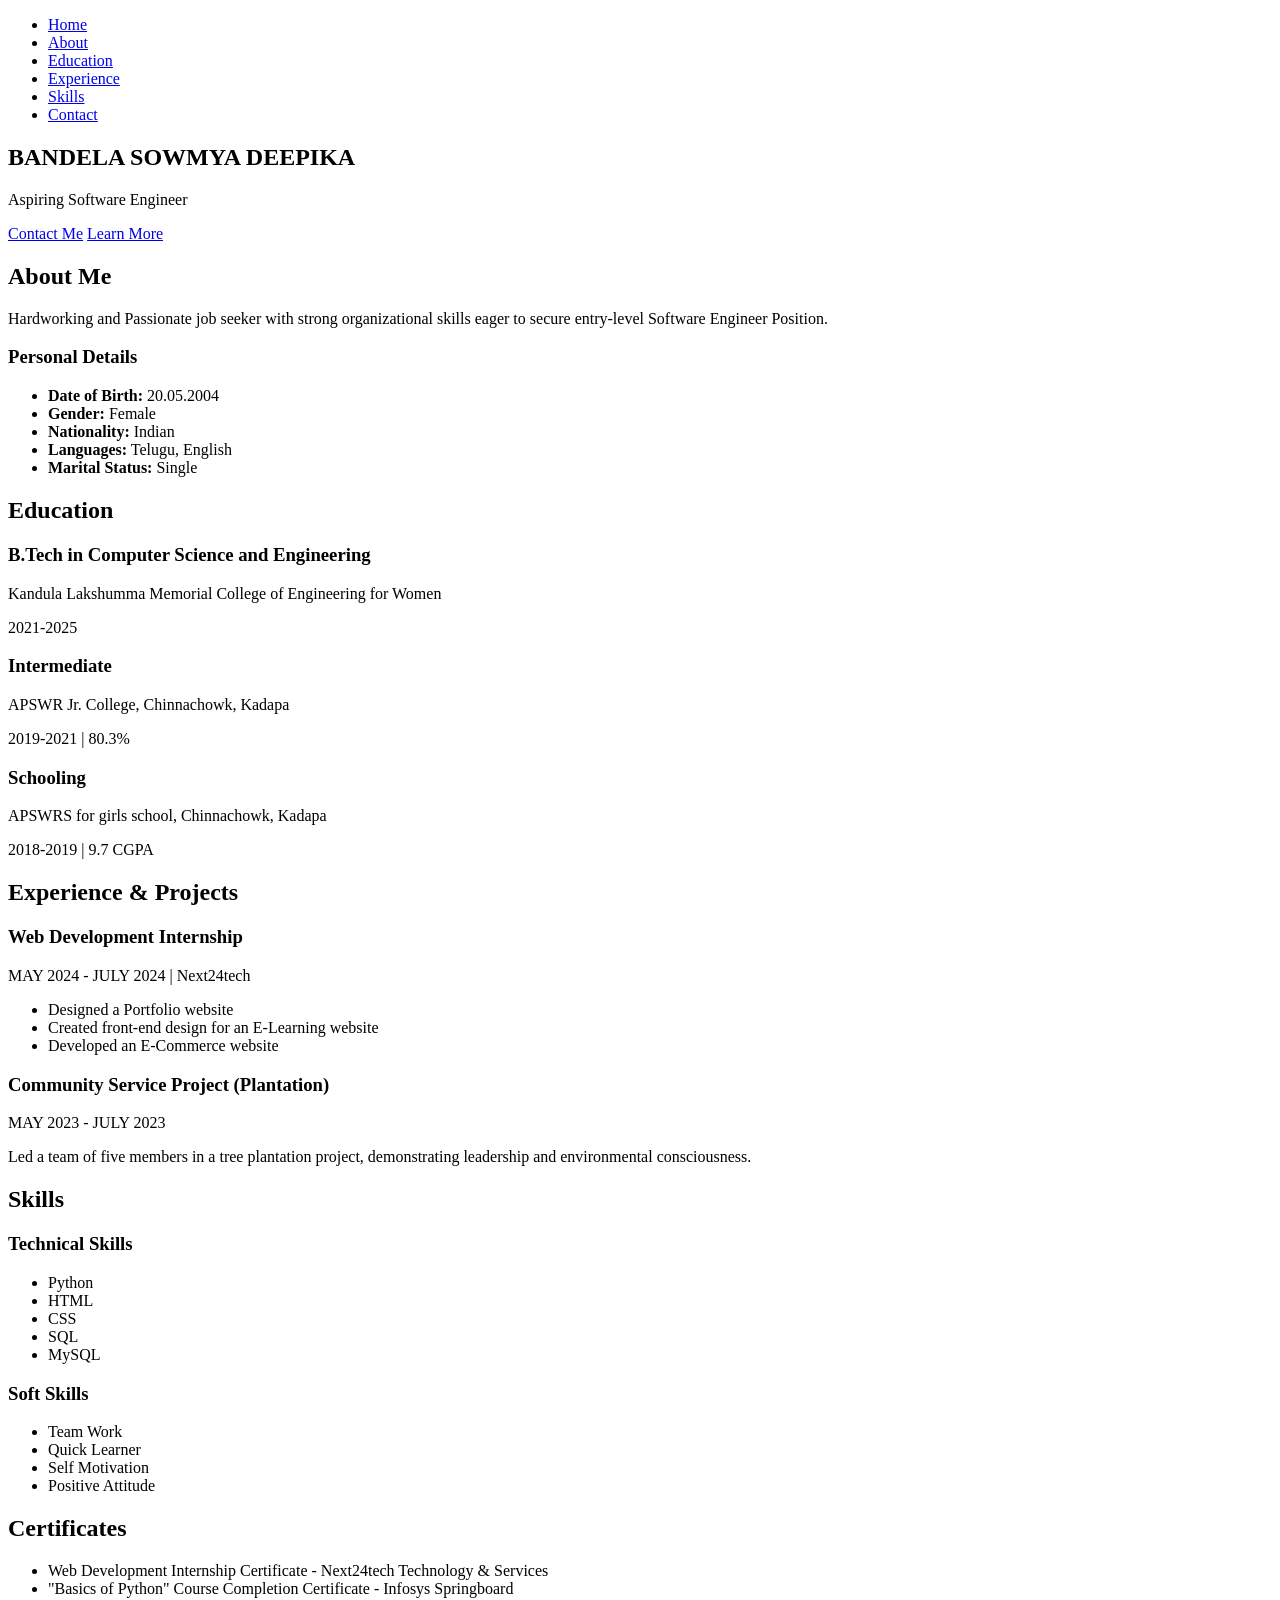
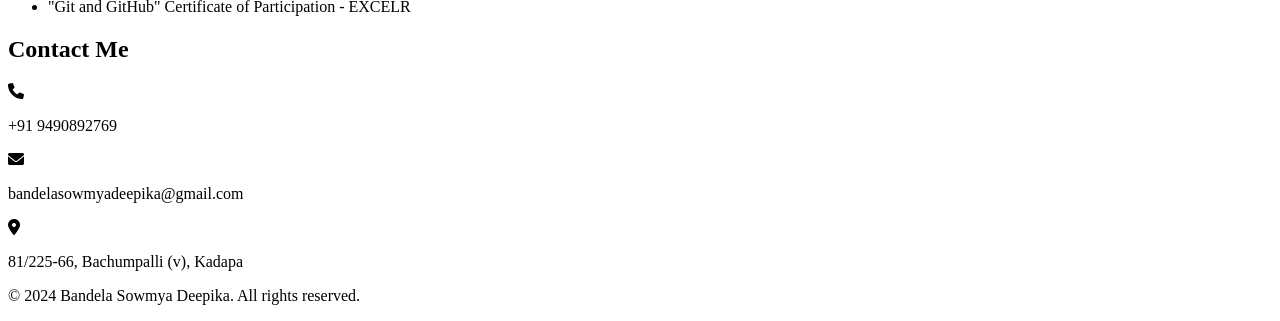
==== commit 8087b4d2: "Update index.html" ====
--- a/index.html
+++ b/index.html
@@ -4,7 +4,7 @@
     <meta charset="UTF-8">
     <meta name="viewport" content="width=device-width, initial-scale=1.0">
     <title>Bandela Sowmya Deepika - Portfolio</title>
-    <link rel="stylesheet" href="portfolio.css"> <!-- Link to external CSS -->
+    <link rel="stylesheet" href="//portfolio.css"> <!-- Link to external CSS -->
     <link rel="stylesheet" href="https://cdnjs.cloudflare.com/ajax/libs/font-awesome/6.0.0/css/all.min.css">
 </head>
 <body>
